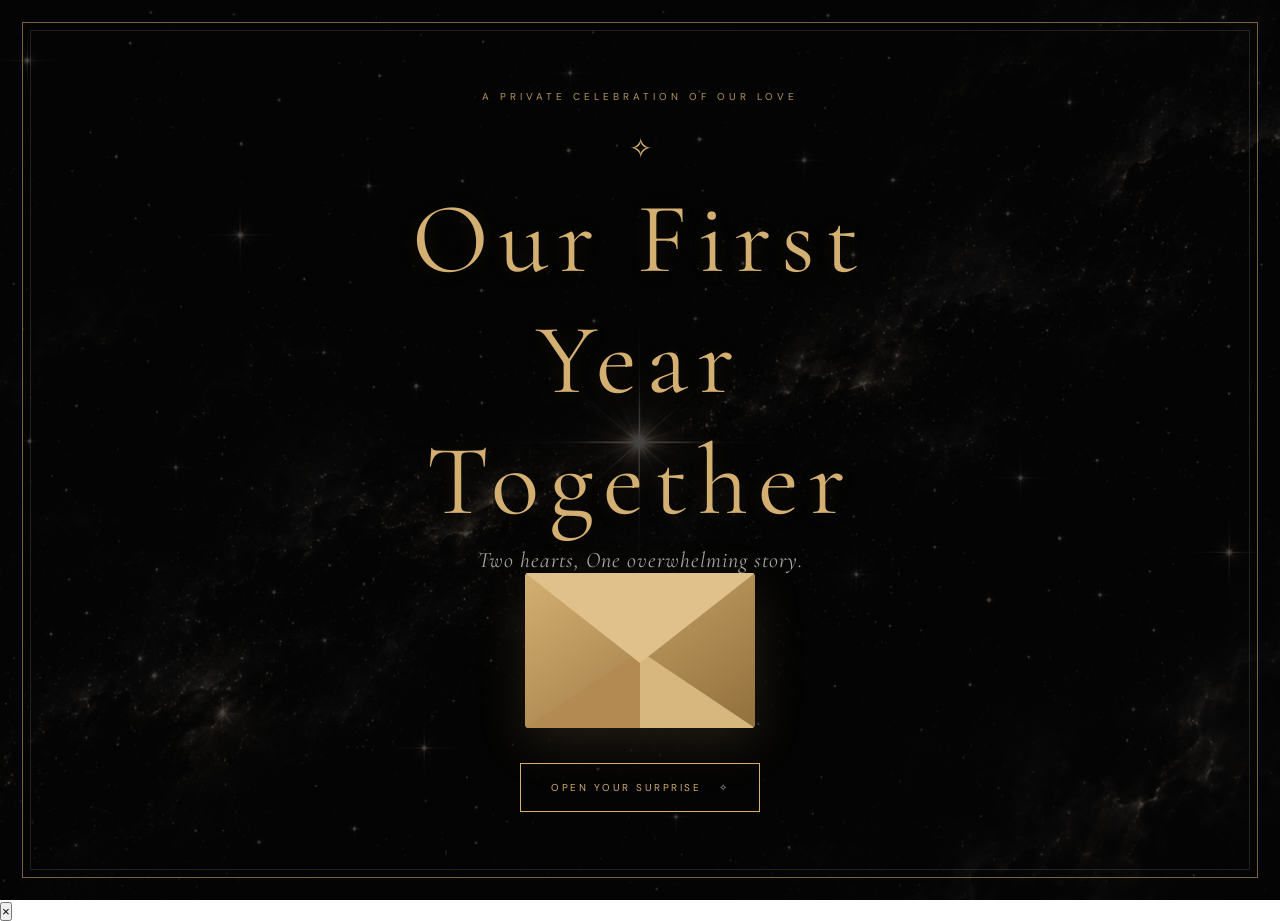
==== index.html @ 27b98e3a "Initial ETERNALLY website" ====
<!DOCTYPE html>
<html lang="en">

<head>
    <meta charset="UTF-8">
    <meta name="viewport" content="width=device-width, initial-scale=1.0">

    <title>ETERNALLY | A Celebration of Us</title>

    <link rel="stylesheet" href="style.css">

    <link href="https://fonts.googleapis.com/css2?family=Cormorant+Garamond:wght@300;400;500;600;700&family=DM+Sans:wght@300;400;500&display=swap" rel="stylesheet">
</head>

<body>

<main>

    <!-- OPENING EXPERIENCE -->

    <section class="opening-screen" id="openingScreen">

        <div class="gold-frame"></div>

        <div class="opening-content">

            <p class="eyebrow">A PRIVATE CELEBRATION OF OUR LOVE</p>

            <div class="ornament">✧</div>

            <h1>Our First Year Together</h1>

            <p class="subtitle">Two hearts, One overwhelming story.</p>

            <div class="envelope" aria-hidden="true">
                <div class="envelope-flap"></div>
                <div class="envelope-body">
                    <span>♡</span>
                </div>
            </div>

            <button id="openSurprise" class="gold-button">
                OPEN YOUR SURPRISE
                <span>✧</span>
            </button>

        </div>

    </section>


    <!-- FIRST REVEAL -->

    <section class="welcome-screen" id="welcomeScreen">

        <p class="eyebrow">OUR STORY. OUR LOVE. OUR FOREVER.</p>

        <div class="welcome-ornament">✧</div>

        <h2>
            <span>Etuna & Mr. C</span>,
        </h2>

        <p class="welcome-message">
            In a world full of people, two hearts found each other.
            Some stories begin with "Once upon a time" - ours began
            with a cup of coffee.
        </p>

        <p class="welcome-signature">
            One year down and forever to go.
        </p>

        <button class="gold-button" id="continueButton">
            BEGIN OUR STORY
            <span>→</span>
        </button>

    </section>


    <!-- OUR STORY -->

    <section class="story-screen" id="storyScreen">

        <div class="story-container">

            <p class="story-eyebrow">
                CHAPTER ONE · OUR FIRST DATE
            </p>

            <h2>Every Love Has a Story</h2>

            <p class="story-intro">
                And ours is one of my favourite things to remember.
            </p>

            <div class="story-line">

                <div class="story-item">

                    <span class="story-date">THE BEGINNING</span>

                    <div class="story-dot"></div>

                    <div class="story-card">

                        <div class="story-image">
                            <img src="images/coffee-date.jpg" alt="The Day We Met">
                        </div>

                    </div>

                </div>


                <div class="story-item">

                    <div class="story-dot"></div>

                    <div class="story-card">

                        <span class="story-number"></span>

                        <h3>On the 28th of November 2025</h3>

                        <p>
                            We went on our very first date at Seattle Coffee Co.
                            We were both nervous, each trying to navigate the
                            excitement and uncertainty of meeting in a different
                            way. I spent much of the time laughing, looking around,
                            and capturing little moments on my phone, while you
                            occasionally glanced at yours, quietly searching for
                            the perfect conversation starters to break the silence.
                        </p>

                    </div>

                </div>


                <div class="story-item">

                    <div class="story-dot"></div>

                    <div class="story-card">

                        <span class="story-number"></span>

                        <h3>As Time Went By</h3>

                        <p>
                            Our initial nervousness gradually faded. We became
                            more comfortable with each other, and our conversations
                            began to flow naturally. At some point, the barista
                            revealed that I had introduced you as my friend.
                            She even mentioned to me that it was quite obvious
                            you liked me, judging by how nervous you had been.
                        </p>

                    </div>

                </div>


                <div class="story-item">

                    <div class="story-dot"></div>

                    <div class="story-card">

                        <h3>Eventually</h3>

                        <p>
                            Our date came to an end, and I drove you to meet up
                            with your friends. But before you stepped out of the
                            car, we both took a moment to express just how wonderful
                            the date had been. Then, almost instinctively, we leaned
                            towards each other, and our lips met for the very first
                            time. It was a magical moment, one neither of us seemed
                            ready to let go of. The kiss was so special that we
                            found ourselves going back for more, each time
                            playfully saying, "One more."
                        </p>

                    </div>

                </div>


                <div class="story-item">

                    <div class="story-dot"></div>

                    <div class="story-card">

                        <div class="story-number"></div>

                        <h3>Later that evening</h3>

                        <p>
                            During our phone call, neither of us could stop talking
                            about the date. The excitement of the day was still fresh,
                            and it was clear that the moments we had shared meant
                            something special to both of us.
                        </p>

                    </div>

                </div>


                <div class="story-item">

                    <div class="story-dot"></div>

                    <div class="story-card">

                        <span class="story-number"></span>

                        <h3>Finally</h3>

                        <p>
                            And then came the question that would make our day even
                            more unforgettable. You officially asked me, using
                            these exact words:
                        </p>

                        <span class="story-number">
                            "WOULD YOU BE MINE?"
                        </span>

                    </div>

                </div>

            </div>

            <p class="story-ending">
                To be continued, forever.
                <span>✧</span>
            </p>

            <button class="story-next-button" onclick="openCalendar()">
                DISCOVER OUR SPECIAL DATES
                <span>✦</span>
            </button>

        </div>

    </section>


    <!-- OUR SPECIAL DATES -->

    <section class="calendar-screen" id="calendar-screen">

        <div class="calendar-container">

            <p class="calendar-eyebrow">
                TWO DATES. ONE BEAUTIFUL STORY.
            </p>

            <h2>Our Beginning</h2>

            <p class="calendar-intro">
                Every love story has a beginning.
                Ours has two dates worth remembering.
            </p>

            <div class="calendar-card">

                <div class="calendar-heading">

                    <span class="calendar-year">2025</span>

                    <h3>NOVEMBER</h3>

                    <p>A MONTH WE WILL ALWAYS REMEMBER</p>

                </div>

                <div class="calendar-weekdays">
                    <span>SUN</span>
                    <span>MON</span>
                    <span>TUE</span>
                    <span>WED</span>
                    <span>THU</span>
                    <span>FRI</span>
                    <span>SAT</span>
                </div>

                <div class="calendar-days" id="calendar-days">
                </div>

                <div class="calendar-legend">

                    <div>
                        <span class="legend-star">✦</span>
                        <p>The day we met</p>
                    </div>

                    <div>
                        <span class="legend-heart">♥</span>
                        <p>The day we became us</p>
                    </div>

                </div>

            </div>

            <div class="calendar-message" id="calendar-message">

                <span class="message-ornament">✧</span>

                <p class="message-date">
                    A LITTLE PIECE OF OUR STORY
                </p>

                <h3>Two dates. Endless memories.</h3>

                <p class="message-text">
                    Select a highlighted date on our calendar
                    to discover the memory behind it.
                </p>

            </div>

            <button class="calendar-back-button" onclick="backToStory()">
                ← BACK TO OUR STORY
            </button>

            <button class="story-next-button" onclick="openForever()">
                DISCOVER OUR FOREVER
                <span>✦</span>
            </button>

        </div>

    </section>


    <!-- OUR FOREVER -->

    <section class="forever-screen" id="forever-screen">

        <div class="forever-container">

            <p class="forever-eyebrow">ETERNALLY ✦</p>

            <h1 class="forever-title">OUR FOREVER</h1>

            <p class="forever-subtitle">
                Since the day we became us...
            </p>

            <div class="forever-heart">♥</div>

            <p class="forever-intro">
                Every second has brought us closer to another.
            </p>

            <div class="forever-counter">

                <div class="time-unit">
                    <span id="forever-days">0</span>
                    <small>DAYS</small>
                </div>

                <div class="time-unit">
                    <span id="forever-hours">00</span>
                    <small>HOURS</small>
                </div>

                <div class="time-unit">
                    <span id="forever-minutes">00</span>
                    <small>MINUTES</small>
                </div>

                <div class="time-unit">
                    <span id="forever-seconds">00</span>
                    <small>SECONDS</small>
                </div>

            </div>

            <p class="forever-date">28 NOVEMBER 2025</p>

            <div class="forever-divider"></div>

            <h2 class="forever-message">And counting...</h2>

            <p class="forever-quote">
                "My favourite part of time is every second with you."
            </p>

            <p class="forever-ending">
                STILL CHOOSING YOU. ALWAYS. ♥
            </p>

            <button class="story-next-button" onclick="backToCalendar()">
                BACK TO OUR SPECIAL DATES
                <span>✦</span>
            </button>

            <button class="story-next-button" id="viewMemoriesButton">
                DISCOVER OUR MEMORIES
                <span>✦</span>
            </button>

        </div>

    </section>


    <!-- OUR MEMORIES -->

    <section class="memories-screen" id="memoriesScreen">

        <div class="memories-container">

            <p class="memories-eyebrow">
                CHAPTER TWO · THE MOMENTS WE KEEP
            </p>

            <h2>Our Memories</h2>

            <p class="memories-intro">
                Some moments pass, but the memories they leave behind
                stay with us forever.
            </p>

            <div class="memories-gallery">

                <div class="memory-card">

                    <button class="memory-photo" type="button" aria-label="View memory one">
                        <img src="images/cappicino.jpg" alt="Coffee memory" loading="lazy">
                        <span class="photo-overlay">VIEW MEMORY ✧</span>
                    </button>

                    <p class="memory-caption">☺️</p>

                </div>


                <div class="memory-card">

                    <button class="memory-photo" type="button" aria-label="View memory two">
                        <img src="images/his-arm.jpg" alt="A special memory" loading="lazy">
                        <span class="photo-overlay">VIEW MEMORY ✧</span>
                    </button>

                    <p class="memory-caption">😆</p>

                </div>


                <div class="memory-card">

                    <button class="memory-photo" type="button" aria-label="View memory three">
                        <img src="images/fooood.jpg" alt="Food memory" loading="lazy">
                        <span class="photo-overlay">VIEW MEMORY ✧</span>
                    </button>

                    <p class="memory-caption">😋</p>

                </div>


                <div class="memory-card">

                    <button class="memory-photo" type="button" aria-label="View memory four">
                        <img src="images/hands.jpg" alt="Holding hands" loading="lazy">
                        <span class="photo-overlay">VIEW MEMORY ✧</span>
                    </button>

                    <p class="memory-caption">😘</p>

                </div>


                <div class="memory-card">

                    <button class="memory-photo" type="button" aria-label="View memory five">
                        <img src="images/food-arm.jpg" alt="A lovely moment together" loading="lazy">
                        <span class="photo-overlay">VIEW MEMORY ✧</span>
                    </button>

                    <p class="memory-caption">😌</p>

                </div>


                <div class="memory-card">

                    <button class="memory-photo" type="button" aria-label="View memory six">
                        <img src="images/more-coffe.jpg" alt="Another coffee memory" loading="lazy">
                        <span class="photo-overlay">VIEW MEMORY ✧</span>
                    </button>

                    <p class="memory-caption">🥹</p>

                </div>

            </div>

            <p class="memories-ending">
                Every picture holds a thousand feelings.
                <span>✧</span>
            </p>

            <button class="music-next-button" onclick="openMusicScreen()">
                LISTEN TO OUR SONG ♥
            </button>

        </div>

    </section>


    <!-- OUR SONG -->

    <section class="music-screen" id="musicScreen">

        <div class="music-container">

            <p class="music-eyebrow">
                A MELODY THAT BELONGS TO US
            </p>

            <h2>Our Song</h2>

            <p class="music-description">
                Some moments become memories.
                Some memories become stories.
                And some stories deserve their own melody.
            </p>

            <div class="vinyl-wrapper">

                <div class="vinyl-record" id="vinylRecord">

                    <div class="vinyl-grooves"></div>

                    <div class="vinyl-label">
                        <img src="images/disk-picture.jpg" alt="Our special photograph">
                    </div>

                </div>

            </div>

            <div class="song-information">

                <h3>Our Special Song</h3>

                <p>ETUNA & MR. C</p>

            </div>

            <audio id="ourSong" src="songs/our-song.mp3"></audio>

            <div class="music-controls">

                <button id="playPauseButton" type="button" aria-label="Play song">
                    <span id="playPauseIcon">▶</span>
                </button>

            </div>

            <p class="music-status" id="musicStatus">
                PRESS PLAY AND LET THE MUSIC SPEAK
            </p>

            <button class="music-next-button" onclick="openLyricsScreen()">
                EXPLORE OUR LYRICS ♥
            </button>

        </div>

    </section>


    <!-- PHOTO LIGHTBOX -->

    <div class="memory-lightbox" id="memoryLightbox">

        <button class="lightbox-close" id="closeLightbox" aria-label="Close photo">
            &times;
        </button>

        <img id="lightboxImage" src="" alt="Enlarged memory">

        <p class="lightbox-caption">
            A MEMORY TO KEEP FOREVER
        </p>

    </div>


    <!-- OUR LYRICS -->

    <section class="lyrics-screen" id="lyricsScreen">

        <div class="lyrics-container">

            <p class="lyrics-eyebrow">
                A SONG WRITTEN IN MEMORIES
            </p>

            <h2>Our Lyrics</h2>

            <p class="lyrics-intro">
                Some songs are more than melodies.
                They're feelings, memories, and moments
                that remind us of each other.
            </p>

            <div class="lyrics-gallery" id="lyricsGallery">
            </div>

            <p class="lyrics-ending">
                And somehow, every song leads me back to you. ♥
            </p>

            <button class="music-next-button" onclick="openInsideJokes()">
                ENTER OUR LITTLE WORLD ♥
            </button>

        </div>

    </section>


    <!-- INSIDE JOKES PAGE -->

    <section id="insideJokesScreen" class="inside-jokes-screen">

        <div class="jokes-container">

            <div class="jokes-header">

                <span class="jokes-eyebrow">
                    THE LITTLE THINGS THAT MAKE US, US
                </span>

                <h1>Our Inside Jokes</h1>

                <div class="jokes-divider">
                    <span>♥</span>
                </div>

                <p class="jokes-introduction">
                    Some memories make us smile.
                    Some make us laugh until we can't breathe.
                    And some simply wouldn't make sense to anyone else.

                    <br><br>

                    These are our little jokes, our silly moments,
                    and the things that make our story uniquely ours.
                </p>

            </div>


            <div class="jokes-gallery">

                <div class="joke-card" role="button" tabindex="0" aria-label="Wiener to my bun">

                    <img src="images/wiener-to-my-bun.jpg" alt="Wiener to my bun" loading="lazy">

                    <div class="joke-overlay">
                        <span>TAP TO REVEAL ♥</span>
                        <h3>Wiener to my bun</h3>
                    </div>

                </div>


                <div class="joke-card" role="button" tabindex="0" aria-label="Bonus">

                    <img src="images/bonus.jpg" alt="Bonus" loading="lazy">

                    <div class="joke-overlay">
                        <span>TAP TO REVEAL ♥</span>
                        <h3>Bonus</h3>
                    </div>

                </div>


                <div class="joke-card" role="button" tabindex="0" aria-label="Boring without me">

                    <img src="images/boring-without-me.jpg" alt="Boring without me" loading="lazy">

                    <div class="joke-overlay">
                        <span>TAP TO REVEAL ♥</span>
                        <h3>Boring without me</h3>
                    </div>

                </div>


                <div class="joke-card" role="button" tabindex="0" aria-label="No refunds">

                    <img src="images/no-refunds.jpg" alt="No refunds" loading="lazy">

                    <div class="joke-overlay">
                        <span>TAP TO REVEAL ♥</span>
                        <h3>No refunds</h3>
                    </div>

                </div>


                <div class="joke-card" role="button" tabindex="0" aria-label="We didn't kill">

                    <img src="images/we-didnt-kill.jpg" alt="We didn't kill" loading="lazy">

                    <div class="joke-overlay">
                        <span>TAP TO REVEAL ♥</span>
                        <h3>We didn't kill</h3>
                    </div>

                </div>


                <div class="joke-card" role="button" tabindex="0" aria-label="We're even">

                    <img src="images/were-even.jpg" alt="We're even" loading="lazy">

                    <div class="joke-overlay">
                        <span>TAP TO REVEAL ♥</span>
                        <h3>We're even</h3>
                    </div>

                </div>

            </div>


            <div class="jokes-footer">

                <span>MADE OF LOVE, LAUGHTER & A LITTLE CHAOS</span>

                <p>
                    Every little joke has a story.
                    And every story is another reason to smile. ♥
                </p>

            </div>


            <button class="jokes-back-button" onclick="backToLyrics()">
                ← BACK TO OUR LYRICS
            </button>

<button class="music-next-button"
    onclick="window.location.href='messages.html'">
    READ OUR MESSAGES ♥
</button>

        </div>

    </section>


    <!-- INSIDE JOKES POPUP LIGHTBOX -->

    <div class="joke-lightbox" id="jokeLightbox">

        <div class="joke-lightbox-content">

            <button
                class="joke-lightbox-close"
                id="closeJokeLightbox"
                aria-label="Close joke"
            >
                &times;
            </button>

           

            <h2 id="jokePopupTitle"></h2>

            <p id="jokePopupMessage"></p>

        </div>

    </div>

</main>


<!-- JAVASCRIPT -->

<script src="script.js"></script>

</body>
</html>
---- style.css ----
/* =================================
   ETERNALLY - LUXURY ANNIVERSARY
================================= */

* {
    margin: 0;
    padding: 0;
    box-sizing: border-box;
}

/* =================================
   MIDNIGHT STARS BACKGROUND
================================= */

html {
    min-height: 100%;
    scroll-behavior: smooth;
    background:
        linear-gradient(
            rgba(5, 5, 5, 0.75),
            rgba(5, 5, 5, 0.75)
        ),
        url("images/background.png");
    background-size: cover;
    background-position: center;
    background-repeat: no-repeat;
    background-attachment: fixed;
}

body {
    min-height: 100vh;
    background: transparent;
    color: #F4EFE6;
    font-family: 'DM Sans', sans-serif;
}

/* =================================
   OPENING SCREEN
================================= */

.opening-screen {
    min-height: 100vh;
    min-height: 100svh;
    position: relative;
    display: flex;
    align-items: center;
    justify-content: center;
    padding: 50px 20px;
    overflow: hidden;
    background: transparent;
}

.gold-frame {
    position: absolute;
    inset: 22px;
    border: 1px solid rgba(212, 175, 55, 0.45);
    pointer-events: none;
}

.gold-frame::before {
    content: "";
    position: absolute;
    inset: 7px;
    border: 1px solid rgba(192, 192, 192, 0.16);
}

.opening-content {
    position: relative;
    z-index: 2;
    width: 100%;
    max-width: 650px;
    text-align: center;
    animation: fadeIn 1.5s ease both;
}

.eyebrow {
    color: #c9aa64;
    font-size: 10px;
    letter-spacing: 4px;
    line-height: 1.8;
}

.ornament {
    color: #c0c0c0;
    font-size: 28px;
    margin: 24px 0 12px;
}

.opening-content h1 {
    font-family: 'Cormorant Garamond', serif;
    font-size: clamp(54px, 12vw, 100px);
    font-weight: 400;
    letter-spacing: 10px;
    color: #e1c47b;
    text-shadow: 0 0 30px rgba(212, 175, 55, 0.15);
}

.subtitle {
    color: #c0c0c0;
    font-family: 'Cormorant Garamond', serif;
    font-size: 22px;
    font-style: italic;
    letter-spacing: 1px;
    margin-top: 5px;
}

/* =================================
   ENVELOPE
================================= */

.envelope {
    position: relative;
    width: 110px;
    height: 76px;
    margin: 55px auto 35px;
    animation: float 3s ease-in-out infinite;
}

.envelope-body {
    position: absolute;
    inset: 0;
    background: linear-gradient(145deg, #c9aa64, #8d7139);
    clip-path: polygon(0 0, 100% 0, 100% 100%, 0 100%);
    display: flex;
    align-items: center;
    justify-content: center;
}

.envelope-body span {
    color: #17130d;
    font-size: 27px;
    z-index: 2;
}

.envelope-flap {
    position: absolute;
    z-index: 3;
    top: 0;
    left: 0;
    width: 100%;
    height: 52%;
    background: #e1c47b;
    clip-path: polygon(0 0, 100% 0, 50% 100%);
}

.invitation-text {
    color: #d1cbc0;
    font-size: 13px;
    line-height: 2;
    letter-spacing: 0.5px;
}

/* =================================
   BUTTON
================================= */

.gold-button {
    margin-top: 35px;
    padding: 17px 30px;
    background: transparent;
    border: 1px solid #c9aa64;
    color: #e1c47b;
    font-family: 'DM Sans', sans-serif;
    font-size: 10px;
    letter-spacing: 2.5px;
    cursor: pointer;
    transition: 0.4s ease;
}

.gold-button span {
    margin-left: 12px;
    color: #c0c0c0;
}

.gold-button:hover {
    background: #c9aa64;
    color: #090909;
    box-shadow: 0 0 25px rgba(212, 175, 55, 0.2);
}

.gold-button:hover span {
    color: #090909;
}

.opening-footer {
    color: #77716a;
    font-size: 9px;
    letter-spacing: 3px;
    margin-top: 65px;
}

/* =================================
   WELCOME REVEAL
================================= */

.welcome-screen {
    display: none;
    min-height: 100vh;
    min-height: 100svh;
    padding: 90px 25px;
    align-items: center;
    justify-content: center;
    flex-direction: column;
    text-align: center;
    background: transparent;
    animation: fadeIn 1.2s ease both;
}

.welcome-screen.show {
    display: flex;
}

.welcome-ornament {
    color: #c9aa64;
    font-size: 35px;
    margin: 30px 0;
}

.welcome-screen h2 {
    font-family: 'Cormorant Garamond', serif;
    font-size: clamp(38px, 7vw, 65px);
    font-weight: 400;
    color: #f4f0e8;
    margin-bottom: 25px;
}

.welcome-screen h2 span {
    display: block;
    color: #d4af62;
    font-style: italic;
}

.welcome-message {
    max-width: 550px;
    color: #c0c0c0;
    font-size: 14px;
    line-height: 2.2;
}

.welcome-signature {
    font-family: 'Cormorant Garamond', serif;
    font-size: 23px;
    font-style: italic;
    color: #d4af62;
    margin-top: 30px;
}

/* =================================
   ANIMATIONS
================================= */

@keyframes fadeIn {
    from {
        opacity: 0;
        transform: translateY(15px);
    }

    to {
        opacity: 1;
        transform: translateY(0);
    }
}

@keyframes float {
    0%, 100% {
        transform: translateY(0);
    }

    50% {
        transform: translateY(-10px);
    }
}

/* =================================
   GENERAL MOBILE STYLES
================================= */

@media (max-width: 600px) {

    .gold-frame {
        inset: 13px;
    }

    .opening-content h1 {
        letter-spacing: 5px;
    }

    .eyebrow {
        font-size: 9px;
        letter-spacing: 2.5px;
    }

    .opening-footer {
        margin-top: 50px;
        font-size: 8px;
    }

    .welcome-message {
        font-size: 13px;
    }
}

/* =================================
   ETERNALLY - OUR STORY
================================= */

.story-screen {
    display: none;
    min-height: 100vh;
    padding: 90px 20px;
    background: transparent;
    color: #f4f0e8;
}

.story-screen.show {
    display: block;
    animation: fadeIn 1.2s ease;
}

.story-container {
    width: 100%;
    max-width: 1000px;
    margin: auto;
    text-align: center;
}

.story-eyebrow {
    color: #c9aa64;
    font-size: 11px;
    letter-spacing: 4px;
    margin-bottom: 20px;
}

.story-container h2 {
    color: #e1c47b;
    font-family: 'Cormorant Garamond', serif;
    font-size: clamp(38px, 7vw, 65px);
    font-weight: 400;
    margin-bottom: 15px;
}

.story-intro {
    color: #c0c0c0;
    font-family: 'Cormorant Garamond', serif;
    font-size: 21px;
    font-style: italic;
    margin-bottom: 75px;
}

/* =================================
   DESKTOP STORY TIMELINE
================================= */

.story-line {
    position: relative;
    display: flex;
    flex-direction: column;
    width: 100%;
    max-width: 900px;
    margin: 0 auto;
}

/* Centre timeline */

.story-line::before {
    content: "";
    position: absolute;
    top: 0;
    bottom: 0;
    left: 50%;
    width: 1px;
    background: linear-gradient(
        to bottom,
        transparent,
        #c9aa64,
        #c0c0c0,
        #c9aa64,
        transparent
    );
    transform: translateX(-50%);
}

/* Individual story items */

.story-item {
    position: relative;
    width: 50%;
    min-width: 0;
    padding: 0 40px 65px;
    box-sizing: border-box;
    text-align: left;
    align-self: flex-start;
}

/* Alternate cards left and right */

.story-item:nth-child(even) {
    align-self: flex-end;
    margin-left: 0;
}

/* Story dates */

.story-date {
    display: block;
    color: #c9aa64;
    font-size: 10px;
    letter-spacing: 2px;
    margin-bottom: 15px;
}

/* Timeline dots */

.story-dot {
    position: absolute;
    top: 38px;
    right: -6px;
    width: 12px;
    height: 12px;
    border-radius: 50%;
    background: #d4af37;
    box-shadow: 0 0 15px #d4af37;
}

.story-item:nth-child(even) .story-dot {
    right: auto;
    left: -6px;
}

/* Story cards */

.story-card {
    display: block;
    width: 100%;
    min-width: 0;
    padding: 28px;
    box-sizing: border-box;
    background: var(--card-black);
    border: 1px solid var(--gold-border);
    border-radius: 4px;
    backdrop-filter: blur(8px);
    -webkit-backdrop-filter: blur(8px);
    box-shadow: 0 12px 35px rgba(0, 0, 0, 0.35);
    overflow-wrap: break-word;
    transition: transform 0.4s ease, border-color 0.4s ease;
}

.story-card:hover {
    transform: translateY(-6px);
    border-color: var(--champagne-gold);
}

.story-number {
    color: var(--champagne-gold);
    font-size: 11px;
    letter-spacing: 3px;
}

.story-card h3 {
    color: var(--champagne-gold);
    font-family: 'Cormorant Garamond', serif;
    font-size: 27px;
    font-weight: 400;
    line-height: 1.3;
    margin: 12px 0;
    overflow-wrap: break-word;
}

.story-card p {
    color: var(--muted-text);
    font-size: 13px;
    line-height: 1.9;
    text-align: left;
    overflow-wrap: break-word;
    word-break: normal;
}

/* =================================
   MOBILE STORY TIMELINE
================================= */

@media (max-width: 600px) {

    .story-screen {
        padding: 70px 18px;
    }

    .story-container {
        max-width: 100%;
    }

    .story-intro {
        margin-bottom: 50px;
    }

    .story-line::before {
        left: 7px;
    }

    .story-item,
    .story-item:nth-child(even) {
        width: 100%;
        align-self: stretch;
        margin-left: 0;
        padding: 0 0 45px 35px;
    }

    .story-dot,
    .story-item:nth-child(even) .story-dot {
        left: 1px;
        right: auto;
        top: 38px;
    }

    .story-card {
        width: 100%;
        padding: 20px;
    }

    .story-card h3 {
        font-size: 24px;
    }

    .story-card p {
        font-size: 13px;
        line-height: 1.8;
    }
}

/* =================================
   ETERNALLY - OUR MEMORIES
================================= */

.memories-screen {
    display: none;
    min-height: 100vh;
    padding: 90px 25px;
    background: transparent;
    color: #f4f0e8;
}

.memories-screen.show {
    display: block;
    animation: fadeIn 1.2s ease;
}

.memories-container {
    max-width: 1100px;
    margin: auto;
    text-align: center;
}

.memories-eyebrow {
    color: #c9aa64;
    font-size: 11px;
    letter-spacing: 4px;
    margin-bottom: 20px;
}

.memories-container h2 {
    color: #e1c47b;
    font-family: 'Cormorant Garamond', serif;
    font-size: clamp(42px, 7vw, 68px);
    font-weight: 400;
    margin-bottom: 15px;
}

.memories-intro {
    max-width: 550px;
    margin: 0 auto 65px;
    color: #c0c0c0;
    font-family: 'Cormorant Garamond', serif;
    font-size: 21px;
    font-style: italic;
    line-height: 1.7;
}

/* Memories gallery */

.memories-gallery {
    display: grid;
    grid-template-columns: repeat(3, 1fr);
    gap: 35px 25px;
}

.memory-card {
    text-align: center;
}

.memory-photo {
    position: relative;
    display: block;
    width: 100%;
    aspect-ratio: 4 / 5;
    padding: 8px;
    overflow: hidden;
    cursor: pointer;
    background: #171512;
    border: 1px solid rgba(201, 170, 100, 0.4);
}

.memory-photo img {
    display: block;
    width: 100%;
    height: 100%;
    object-fit: cover;
    transition: transform 0.7s ease, filter 0.7s ease;
}

.memory-photo:hover img {
    transform: scale(1.08);
    filter: brightness(0.65);
}

.photo-overlay {
    position: absolute;
    inset: 8px;
    display: flex;
    align-items: center;
    justify-content: center;
    color: #e1c47b;
    font-size: 10px;
    letter-spacing: 3px;
    opacity: 0;
    transition: opacity 0.4s ease;
}

.memory-photo:hover .photo-overlay {
    opacity: 1;
}

.memory-caption {
    margin-top: 18px;
    color: #e1c47b;
    font-family: 'Cormorant Garamond', serif;
    font-size: 24px;
}

.memory-subcaption {
    display: block;
    margin-top: 7px;
    color: #8e887d;
    font-size: 9px;
    letter-spacing: 2px;
}

/* =================================
   PHOTO LIGHTBOX
================================= */

.memory-lightbox {
    display: none;
    position: fixed;
    inset: 0;
    z-index: 9999;
    align-items: center;
    justify-content: center;
    flex-direction: column;
    gap: 20px;
    padding: 65px 20px 30px;
    background: rgba(0, 0, 0, 0.96);
}

.memory-lightbox.show {
    display: flex;
    animation: fadeIn 0.4s ease;
}

.memory-lightbox img {
    max-width: 90%;
    max-height: 75vh;
    object-fit: contain;
    border: 1px solid #c9aa64;
    padding: 7px;
}

.lightbox-close {
    position: absolute;
    top: 20px;
    right: 35px;
    background: none;
    border: none;
    color: #e1c47b;
    font-size: 42px;
    cursor: pointer;
}

.lightbox-caption {
    color: #c9aa64;
    font-size: 10px;
    letter-spacing: 4px;
}

/* =================================
   MOBILE GALLERY
================================= */

@media (max-width: 750px) {

    .memories-gallery {
        grid-template-columns: repeat(2, 1fr);
        gap: 25px 15px;
    }

    .memories-screen {
        padding: 70px 16px;
    }

    .memories-intro {
        margin-bottom: 45px;
    }

    .memory-caption {
        font-size: 20px;
    }
}

@media (max-width: 420px) {

    .memories-gallery {
        grid-template-columns: 1fr;
    }

    .memory-photo {
        aspect-ratio: 4 / 4;
    }
}

/* =================================
   STORY NEXT BUTTON
================================= */

.story-next-button {
    margin-top: 25px;
    padding: 15px 30px;
    background: transparent;
    border: 1px solid #c9aa64;
    color: #e1c47b;
    font-size: 10px;
    letter-spacing: 3px;
    cursor: pointer;
    transition: 0.4s ease;
}

.story-next-button:hover {
    background: #c9aa64;
    color: #090909;
    box-shadow: 0 0 20px rgba(201, 170, 100, 0.25);
}

/* =================================
   STORY IMAGE
================================= */

.story-image {
    width: 100%;
    max-width: 450px;
    height: 300px;
    margin: 20px auto;
    overflow: hidden;
    border-radius: 12px;
    border: 1px solid #c9a45c;
}

.story-image img {
    width: 100%;
    height: 100%;
    object-fit: cover;
    display: block;
    transition: transform 0.5s ease;
}

.story-image img:hover {
    transform: scale(1.05);
}

/* =================================
   MIDNIGHT ROMANCE THEME
================================= */

:root {
    --midnight-black: #050505;
    --charcoal: #101010;
    --card-black: rgba(10, 10, 10, 0.88);
    --champagne-gold: #D4AF72;
    --soft-gold: #B89558;
    --ivory: #F4EFE6;
    --silver: #A7A7A7;
    --muted-text: #AAA49A;
    --gold-border: rgba(212, 175, 114, 0.35);
}

/* =================================
   HEADINGS AND TEXT
================================= */

.opening-content h1,
.welcome-screen h2,
.story-container h2,
.memories-container h2 {
    color: var(--champagne-gold);
    text-shadow: 0 2px 20px rgba(212, 175, 114, 0.10);
}

.eyebrow,
.story-eyebrow,
.memories-eyebrow {
    color: var(--soft-gold);
}

.subtitle,
.story-intro,
.memories-intro {
    color: var(--silver);
}

.invitation-text,
.welcome-message,
.story-card p {
    color: var(--muted-text);
}

/* =================================
   LUXURY BUTTONS
================================= */

.gold-button,
.story-next-button {
    border: 1px solid var(--champagne-gold);
    color: var(--champagne-gold);
    background: rgba(5, 5, 5, 0.45);
    transition: all 0.4s ease;
}

.gold-button:hover,
.story-next-button:hover {
    background: var(--champagne-gold);
    color: var(--midnight-black);
    box-shadow: 0 0 25px rgba(212, 175, 114, 0.20);
}

/* =================================
   STORY CARD DETAILS
================================= */

.story-card {
    background: var(--card-black);
    border: 1px solid var(--gold-border);
    backdrop-filter: blur(8px);
    -webkit-backdrop-filter: blur(8px);
    box-shadow: 0 12px 35px rgba(0, 0, 0, 0.35);
    transition: all 0.4s ease;
}

.story-card:hover {
    border-color: var(--champagne-gold);
    box-shadow: 0 12px 35px rgba(0, 0, 0, 0.5);
}

.story-card h3,
.story-ending span {
    color: var(--champagne-gold);
}

/* =================================
   MEMORY GALLERY DETAILS
================================= */

.memory-photo {
    background: var(--charcoal);
    border: 1px solid var(--gold-border);
    box-shadow: 0 10px 30px rgba(0, 0, 0, 0.4);
    transition: all 0.4s ease;
}

.memory-photo:hover {
    border-color: var(--champagne-gold);
    box-shadow: 0 0 25px rgba(212, 175, 114, 0.12);
}

.memory-caption {
    color: var(--champagne-gold);
}

.memory-subcaption {
    color: var(--silver);
}

/* =================================
   OPENING SCREEN DETAILS
================================= */

.gold-frame {
    border-color: rgba(212, 175, 114, 0.55);
}

.gold-frame::before {
    border-color: rgba(167, 167, 167, 0.18);
}

.ornament,
.welcome-ornament {
    color: var(--champagne-gold);
}

.envelope-body {
    background: linear-gradient(
        145deg,
        #D4AF72,
        #92703C
    );
}

.envelope-flap {
    background: #D4AF72;
}

/* =================================
   IMAGE DETAILS
================================= */

.story-image {
    border: 1px solid var(--champagne-gold);
    box-shadow: 0 12px 35px rgba(0, 0, 0, 0.5);
}

/* =================================
   RESPONSIVE BACKGROUND
================================= */

@media (max-width: 768px) {

    html {
        background-attachment: scroll;
    }
}


/* =================================
   ETERNALLY - OUR SPECIAL DATES
================================= */

.calendar-screen {
    display: none;
    min-height: 100vh;
    padding: 90px 20px;
    background: transparent;
    color: var(--ivory);
}

.calendar-screen.show {
    display: block;
    animation: fadeIn 1.2s ease;
}

.calendar-container {
    width: 100%;
    max-width: 850px;
    margin: auto;
    text-align: center;
}

.calendar-eyebrow {
    color: var(--soft-gold);
    font-size: 10px;
    letter-spacing: 4px;
    margin-bottom: 20px;
}

.calendar-container > h2 {
    color: var(--champagne-gold);
    font-family: 'Cormorant Garamond', serif;
    font-size: clamp(42px, 7vw, 68px);
    font-weight: 400;
    margin-bottom: 15px;
}

.calendar-intro {
    color: var(--silver);
    font-family: 'Cormorant Garamond', serif;
    font-size: 21px;
    font-style: italic;
    line-height: 1.7;
    margin-bottom: 50px;
}

/* Calendar panel */

.calendar-card {
    max-width: 700px;
    margin: auto;
    padding: 38px;
    background: rgba(8, 8, 8, 0.88);
    border: 1px solid var(--gold-border);
    box-shadow: 0 15px 45px rgba(0, 0, 0, 0.4);
    backdrop-filter: blur(10px);
    -webkit-backdrop-filter: blur(10px);
}

.calendar-heading {
    margin-bottom: 35px;
}

.calendar-year {
    display: block;
    color: var(--silver);
    font-family: 'Cormorant Garamond', serif;
    font-size: 27px;
    letter-spacing: 4px;
}

.calendar-heading h3 {
    color: var(--champagne-gold);
    font-family: 'Cormorant Garamond', serif;
    font-size: clamp(38px, 8vw, 58px);
    font-weight: 400;
    letter-spacing: 5px;
    margin: 3px 0 10px;
}

.calendar-heading p {
    color: var(--silver);
    font-size: 9px;
    letter-spacing: 3px;
}

/* Weekday labels */

.calendar-weekdays,
.calendar-days {
    display: grid;
    grid-template-columns: repeat(7, minmax(0, 1fr));
}

.calendar-weekdays {
    margin-bottom: 10px;
}

.calendar-weekdays span {
    color: var(--soft-gold);
    font-family: 'Cormorant Garamond', serif;
    font-size: 13px;
    letter-spacing: 1px;
}

/* Calendar date cells */

.calendar-day {
    position: relative;
    min-width: 0;
    min-height: 78px;
    display: flex;
    align-items: flex-start;
    justify-content: flex-start;
    padding: 10px;
    background: rgba(255, 255, 255, 0.015);
    border: 1px solid rgba(201, 170, 100, 0.14);
    color: #d4d0c8;
    font-family: 'Cormorant Garamond', serif;
    font-size: 15px;
    text-align: left;
}

.calendar-day.empty {
    background: transparent;
}

.calendar-day.special-date {
    cursor: pointer;
    transition: background 0.35s ease, border-color 0.35s ease;
}

.calendar-day.special-date:hover {
    background: rgba(212, 175, 114, 0.12);
    border-color: var(--champagne-gold);
}

.calendar-day.met-date {
    color: var(--champagne-gold);
    border: 1px solid rgba(212, 175, 114, 0.5);
}

.calendar-day.met-date .date-symbol {
    color: #e5c77f;
    text-shadow: 0 0 14px rgba(229, 199, 127, 0.8);
}

.calendar-day.dating-date {
    color: var(--champagne-gold);
    border: 1px solid var(--champagne-gold);
    background: rgba(212, 175, 114, 0.08);
}

.calendar-day.dating-date .date-symbol {
    color: #e7bd75;
    text-shadow: 0 0 16px rgba(231, 189, 117, 0.85);
    animation: heartGlow 1.8s ease-in-out infinite;
}

.date-symbol {
    position: absolute;
    right: 9px;
    bottom: 7px;
    font-size: 23px;
}

@keyframes heartGlow {
    0%, 100% {
        transform: scale(1);
        text-shadow: 0 0 8px rgba(231, 189, 117, 0.5);
    }

    50% {
        transform: scale(1.2);
        text-shadow: 0 0 20px rgba(231, 189, 117, 0.9);
    }
}

/* Calendar legend */

.calendar-legend {
    display: flex;
    justify-content: center;
    flex-wrap: wrap;
    gap: 30px;
    margin-top: 30px;
}

.calendar-legend div {
    display: flex;
    align-items: center;
    gap: 9px;
}

.calendar-legend p {
    color: var(--silver);
    font-size: 11px;
    letter-spacing: 0.5px;
}

.legend-star,
.legend-heart {
    color: var(--champagne-gold);
    font-size: 20px;
}

/* Selected date message */

.calendar-message {
    max-width: 650px;
    min-height: 210px;
    margin: 45px auto 25px;
    padding: 30px 20px;
    border-top: 1px solid var(--gold-border);
    border-bottom: 1px solid var(--gold-border);
    animation: fadeIn 0.7s ease;
}

.message-ornament {
    color: var(--champagne-gold);
    font-size: 25px;
}

.message-date {
    color: var(--soft-gold);
    font-size: 9px;
    letter-spacing: 3px;
    margin: 15px 0;
}

.calendar-message h3 {
    color: var(--champagne-gold);
    font-family: 'Cormorant Garamond', serif;
    font-size: 32px;
    font-weight: 400;
    margin-bottom: 12px;
}

.message-text {
    max-width: 520px;
    margin: auto;
    color: var(--silver);
    font-family: 'Cormorant Garamond', serif;
    font-size: 19px;
    font-style: italic;
    line-height: 1.8;
}

/* Navigation */

.calendar-back-button {
    margin-top: 20px;
    padding: 15px 28px;
    background: transparent;
    border: 1px solid var(--champagne-gold);
    color: var(--champagne-gold);
    font-size: 10px;
    letter-spacing: 2px;
    cursor: pointer;
    transition: 0.4s ease;
}

.calendar-back-button:hover {
    background: var(--champagne-gold);
    color: var(--midnight-black);
    box-shadow: 0 0 20px rgba(212, 175, 114, 0.2);
}

/* Mobile calendar */

@media (max-width: 600px) {

    .calendar-screen {
        padding: 70px 14px;
    }

    .calendar-intro {
        font-size: 18px;
        margin-bottom: 35px;
    }

    .calendar-card {
        padding: 20px 10px;
    }

    .calendar-heading {
        margin-bottom: 25px;
    }

    .calendar-heading h3 {
        letter-spacing: 3px;
    }

    .calendar-weekdays span {
        font-size: 10px;
    }

    .calendar-day {
        min-height: 58px;
        padding: 7px 5px;
        font-size: 13px;
    }

    .date-symbol {
        right: 5px;
        bottom: 4px;
        font-size: 17px;
    }

    .calendar-legend {
        gap: 15px;
    }

    .calendar-legend p {
        font-size: 10px;
    }

    .calendar-message h3 {
        font-size: 27px;
    }

    .message-text {
        font-size: 17px;
    }
}


/* =====================================
   OUR FOREVER
===================================== */

.forever-screen {
    display: none;
    min-height: 100vh;
    padding: 100px 20px;
    justify-content: center;
    align-items: center;
    text-align: center;
}

.forever-screen.show {
    display: flex;
    animation: foreverReveal 1.2s ease forwards;
}

.forever-container {
    width: 100%;
    max-width: 850px;
    margin: auto;
}

.forever-eyebrow {
    color: #c9aa64;
    font-size: 11px;
    letter-spacing: 5px;
    margin-bottom: 20px;
}

.forever-title {
    color: #e1c47b;
    font-family: 'Cormorant Garamond', serif;
    font-size: clamp(38px, 7vw, 68px);
    font-weight: 400;
    letter-spacing: 8px;
    margin-bottom: 15px;
}

.forever-subtitle {
    color: #c5bfb5;
    font-family: 'Cormorant Garamond', serif;
    font-size: 23px;
    font-style: italic;
}

.forever-heart {
    color: #d6b875;
    font-size: 38px;
    margin: 35px 0 20px;
    animation: heartGlow 2s infinite ease-in-out;
}

.forever-intro {
    color: #aaa39a;
    font-size: 12px;
    letter-spacing: 2px;
    margin-bottom: 35px;
}

.forever-counter {
    display: grid;
    grid-template-columns: repeat(4, 1fr);
    gap: 15px;
    max-width: 750px;
    margin: auto;
}

.time-unit {
    background: rgba(18, 18, 18, 0.85);
    border: 1px solid rgba(201, 170, 100, 0.3);
    padding: 30px 10px;
    backdrop-filter: blur(10px);
    transition: 0.4s ease;
}

.time-unit:hover {
    border-color: #c9aa64;
    box-shadow: 0 0 25px rgba(201, 170, 100, 0.12);
    transform: translateY(-5px);
}

.time-unit span {
    display: block;
    color: #e1c47b;
    font-family: 'Cormorant Garamond', serif;
    font-size: clamp(32px, 5vw, 55px);
    font-weight: 400;
    font-variant-numeric: tabular-nums;
}

.time-unit small {
    display: block;
    color: #aaa39a;
    font-size: 9px;
    letter-spacing: 3px;
    margin-top: 10px;
}

.forever-date {
    color: #c9aa64;
    font-size: 10px;
    letter-spacing: 4px;
    margin-top: 30px;
}

.forever-divider {
    width: 90px;
    height: 1px;
    background: #c9aa64;
    margin: 45px auto;
    opacity: 0.6;
}

.forever-message {
    color: #e1c47b;
    font-family: 'Cormorant Garamond', serif;
    font-size: 36px;
    font-weight: 400;
    font-style: italic;
}

.forever-quote {
    color: #c5bfb5;
    font-family: 'Cormorant Garamond', serif;
    font-size: 21px;
    font-style: italic;
    margin-top: 15px;
}

.forever-ending {
    color: #c9aa64;
    font-size: 9px;
    letter-spacing: 4px;
    margin-top: 40px;
}

@keyframes heartGlow {
    0%, 100% {
        text-shadow: 0 0 8px rgba(201,170,100,0.2);
        transform: scale(1);
    }

    50% {
        text-shadow: 0 0 25px rgba(201,170,100,0.7);
        transform: scale(1.12);
    }
}

@keyframes foreverReveal {
    from {
        opacity: 0;
        transform: translateY(20px);
    }

    to {
        opacity: 1;
        transform: translateY(0);
    }
}

/* MOBILE */

@media (max-width: 600px) {

    .forever-screen {
        padding: 75px 15px;
    }

    .forever-title {
        letter-spacing: 5px;
    }

    .forever-counter {
        grid-template-columns: repeat(2, 1fr);
        gap: 12px;
    }

    .time-unit {
        padding: 25px 8px;
    }

    .forever-quote {
        font-size: 18px;
    }
}


/* =================================
   ETERNALLY - OUR FOREVER
================================= */

.forever-screen {
    display: none;
    min-height: 100vh;
    width: 100%;
    padding: 100px 20px;
    background: transparent;
    color: var(--ivory);
    align-items: center;
    justify-content: center;
}

.forever-screen.show {
    display: flex;
    animation: fadeIn 1.2s ease;
}

.forever-container {
    width: 100%;
    max-width: 900px;
    margin: auto;
    text-align: center;
}

/* INTRODUCTION */

.forever-eyebrow {
    color: var(--champagne-gold);
    font-size: 11px;
    letter-spacing: 5px;
    margin-bottom: 22px;
}

.forever-title {
    font-family: 'Cormorant Garamond', serif;
    font-size: clamp(42px, 7vw, 75px);
    font-weight: 400;
    letter-spacing: 8px;
    color: var(--ivory);
    margin-bottom: 12px;
}

.forever-subtitle {
    color: var(--silver);
    font-family: 'Cormorant Garamond', serif;
    font-size: 23px;
    font-style: italic;
}

/* HEART */

.forever-heart {
    font-size: 45px;
    color: var(--champagne-gold);
    margin: 35px 0;
    animation: foreverHeart 2s ease-in-out infinite;
    text-shadow: 0 0 20px rgba(212, 175, 55, 0.4);
}

@keyframes foreverHeart {
    0%, 100% {
        transform: scale(1);
        text-shadow: 0 0 15px rgba(212, 175, 55, 0.3);
    }

    50% {
        transform: scale(1.15);
        text-shadow: 0 0 30px rgba(212, 175, 55, 0.7);
    }
}

.forever-intro {
    color: var(--muted-text);
    font-size: 13px;
    letter-spacing: 1px;
    margin-bottom: 40px;
}

/* LIVE COUNTER */

.forever-counter {
    display: grid;
    grid-template-columns: repeat(4, minmax(0, 1fr));
    gap: 18px;
    width: 100%;
    max-width: 760px;
    margin: 0 auto 35px;
}

.time-unit {
    min-width: 0;
    padding: 30px 12px;
    background: rgba(20, 20, 20, 0.78);
    border: 1px solid var(--gold-border);
    border-radius: 4px;
    display: flex;
    flex-direction: column;
    align-items: center;
    justify-content: center;
    transition: all 0.4s ease;
}

.time-unit:hover {
    border-color: var(--champagne-gold);
    transform: translateY(-5px);
    box-shadow: 0 8px 25px rgba(212, 175, 55, 0.12);
}

.time-unit span {
    display: block;
    font-family: 'Cormorant Garamond', serif;
    font-size: clamp(35px, 6vw, 65px);
    font-weight: 400;
    color: var(--champagne-gold);
    line-height: 1.1;
    font-variant-numeric: tabular-nums;
}

.time-unit small {
    margin-top: 12px;
    color: var(--silver);
    font-size: 10px;
    letter-spacing: 3px;
}

/* RELATIONSHIP DATE */

.forever-date {
    color: var(--champagne-gold);
    font-size: 11px;
    letter-spacing: 4px;
    margin-top: 20px;
}

/* DIVIDER */

.forever-divider {
    width: 100px;
    height: 1px;
    background: var(--champagne-gold);
    margin: 35px auto;
    opacity: 0.6;
}

/* MESSAGE */

.forever-message {
    font-family: 'Cormorant Garamond', serif;
    font-size: 38px;
    font-weight: 400;
    font-style: italic;
    color: var(--ivory);
    margin-bottom: 15px;
}

.forever-quote {
    font-family: 'Cormorant Garamond', serif;
    font-size: 21px;
    font-style: italic;
    color: var(--silver);
    margin-bottom: 30px;
}

.forever-ending {
    color: var(--champagne-gold);
    font-size: 10px;
    letter-spacing: 4px;
    margin-bottom: 40px;
}

/* NAVIGATION BUTTON */

.forever-container .story-next-button {
    margin: 20px auto 0;
}

/* MOBILE RESPONSIVENESS */

@media (max-width: 600px) {

    .forever-screen {
        padding: 75px 15px;
    }

    .forever-title {
        letter-spacing: 5px;
    }

    .forever-subtitle {
        font-size: 20px;
    }

    .forever-heart {
        margin: 25px 0;
    }

    .forever-counter {
        grid-template-columns: repeat(2, minmax(0, 1fr));
        gap: 12px;
        max-width: 380px;
    }

    .time-unit {
        padding: 25px 10px;
    }

    .time-unit span {
        font-size: 48px;
    }

    .time-unit small {
        font-size: 9px;
        letter-spacing: 2px;
    }

    .forever-message {
        font-size: 32px;
    }

    .forever-quote {
        font-size: 19px;
    }

}


/* =================================
   ETERNALLY - OUR SONG
================================= */

.music-screen {
    display: none;
    min-height: 100vh;
    padding: 100px 20px;
    color: var(--ivory);
    text-align: center;
    position: relative;
    overflow: hidden;
}

.music-screen.show {
    display: flex;
    justify-content: center;
    align-items: center;
    animation: musicFadeIn 1.2s ease;
}

.music-container {
    width: 100%;
    max-width: 650px;
    margin: auto;
}

.music-eyebrow {
    color: var(--champagne-gold);
    font-size: 11px;
    letter-spacing: 5px;
    margin-bottom: 18px;
}

.music-container h2 {
    font-family: "Cormorant Garamond", serif;
    font-size: clamp(42px, 7vw, 65px);
    font-weight: 400;
    margin-bottom: 15px;
}

.music-description {
    max-width: 430px;
    margin: 0 auto 55px;
    color: var(--muted-text);
    font-size: 14px;
    line-height: 1.9;
}

/* VINYL */

.vinyl-wrapper {
    display: flex;
    justify-content: center;
    align-items: center;
    margin: 0 auto 45px;
}

.vinyl-record {
    width: 290px;
    height: 290px;
    border-radius: 50%;
    position: relative;
    display: flex;
    justify-content: center;
    align-items: center;

    background:
        repeating-radial-gradient(
            circle,
            #111 0px,
            #111 2px,
            #292929 3px,
            #111 4px
        );

    box-shadow:
        0 0 0 5px #171717,
        0 0 0 7px rgba(212, 175, 114, 0.5),
        0 20px 60px rgba(0, 0, 0, 0.65);
}

/* RECORD GROOVES */

.vinyl-grooves {
    position: absolute;
    inset: 12px;
    border-radius: 50%;
    border: 1px solid rgba(255,255,255,0.07);
}

/* CENTRE PHOTOGRAPH */

.vinyl-label {
    width: 112px;
    height: 112px;
    border-radius: 50%;
    overflow: hidden;
    border: 4px solid var(--champagne-gold);
    position: relative;
    z-index: 2;
    box-shadow: 0 0 20px rgba(0,0,0,0.7);
}

.vinyl-label img {
    width: 100%;
    height: 100%;
    object-fit: cover;
}

/* SPINNING ANIMATION */

.vinyl-record.playing {
    animation: vinylSpin 4s linear infinite;
}

@keyframes vinylSpin {
    from {
        transform: rotate(0deg);
    }

    to {
        transform: rotate(360deg);
    }
}

/* SONG INFORMATION */

.song-information {
    margin-bottom: 30px;
}

.song-information h3 {
    font-family: "Cormorant Garamond", serif;
    font-size: 29px;
    font-weight: 400;
    color: var(--champagne-gold);
    margin-bottom: 8px;
}

.song-information p {
    font-size: 10px;
    letter-spacing: 4px;
    color: var(--muted-text);
}

/* PLAY BUTTON */

.music-controls {
    display: flex;
    justify-content: center;
    align-items: center;
}

.music-controls button {
    width: 62px;
    height: 62px;
    border-radius: 50%;
    border: 1px solid var(--champagne-gold);
    background: var(--champagne-gold);
    color: #080808;
    font-size: 23px;
    cursor: pointer;
    transition: 0.3s ease;
}

.music-controls button:hover {
    transform: scale(1.1);
    box-shadow: 0 0 25px rgba(212, 175, 114, 0.4);
}

.music-status {
    margin-top: 22px;
    color: var(--muted-text);
    font-size: 9px;
    letter-spacing: 3px;
}

@keyframes musicFadeIn {
    from {
        opacity: 0;
        transform: translateY(20px);
    }

    to {
        opacity: 1;
        transform: translateY(0);
    }
}

/* MOBILE */

@media (max-width: 480px) {

    .music-screen {
        padding: 75px 18px;
    }

    .vinyl-record {
        width: 250px;
        height: 250px;
    }

    .vinyl-label {
        width: 100px;
        height: 100px;
    }

    .music-description {
        font-size: 13px;
        margin-bottom: 40px;
    }

}


/* =================================
   LISTEN TO OUR SONG BUTTON
================================= */

.music-next-button {
    display: block;
    width: fit-content;
    margin: 55px auto 20px;
    padding: 17px 35px;

    background: transparent;
    border: 1px solid var(--champagne-gold);
    border-radius: 2px;

    color: var(--champagne-gold);
    font-family: "DM Sans", sans-serif;
    font-size: 11px;
    font-weight: 500;
    letter-spacing: 3px;

    cursor: pointer;
    transition: all 0.35s ease;
}

.music-next-button:hover {
    background: var(--champagne-gold);
    color: #080808;
    transform: translateY(-3px);
    box-shadow: 0 8px 25px rgba(212, 175, 114, 0.2);
}




/* =================================
   OUR LYRICS - PHOTO GALLERY
================================= */

.lyrics-gallery {
    columns: 3 280px;
    column-gap: 22px;
}

.lyrics-card {
    display: inline-block;
    width: 100%;
    margin-bottom: 22px;
    overflow: hidden;
    break-inside: avoid;
    background: var(--charcoal);
    border: 1px solid rgba(212, 175, 114, 0.18);
    border-radius: 3px;
    cursor: pointer;
    opacity: 0;
    animation: lyricsReveal 0.8s ease forwards;
}

.lyrics-card img {
    display: block;
    width: 100%;
    height: auto;
    transition: transform 0.8s ease;
}

.lyrics-card:hover img {
    transform: scale(1.035);
}

@media (max-width: 650px) {
    .lyrics-gallery {
        columns: 2 140px;
        column-gap: 12px;
    }

    .lyrics-card {
        margin-bottom: 12px;
    }
}

@media (max-width: 360px) {
    .lyrics-gallery {
        columns: 1;
    }
}

/* =================================
   ETERNALLY - OUR LYRICS SCREEN
================================= */

.lyrics-screen {
    display: none;
    min-height: 100vh;
    width: 100%;
    padding: 90px 25px;
    color: var(--ivory);
    text-align: center;
}

.lyrics-screen.show {
    display: block;
    animation: fadeIn 1.2s ease;
}

.lyrics-container {
    width: 100%;
    max-width: 1200px;
    margin: auto;
}

.lyrics-eyebrow {
    color: var(--champagne-gold);
    font-size: 11px;
    letter-spacing: 4px;
    margin-bottom: 20px;
}

.lyrics-container h2 {
    color: var(--champagne-gold);
    font-family: 'Cormorant Garamond', serif;
    font-size: clamp(42px, 7vw, 68px);
    font-weight: 400;
    margin-bottom: 15px;
}

.lyrics-intro {
    max-width: 550px;
    margin: 0 auto 60px;
    color: var(--silver);
    font-family: 'Cormorant Garamond', serif;
    font-size: 21px;
    font-style: italic;
    line-height: 1.8;
}

.lyrics-ending {
    color: var(--champagne-gold);
    font-family: 'Cormorant Garamond', serif;
    font-size: 23px;
    font-style: italic;
    margin-top: 50px;
}

@media (max-width: 600px) {
    .lyrics-screen {
        padding: 70px 16px;
    }

    .lyrics-intro {
        font-size: 18px;
        margin-bottom: 40px;
    }
}

@keyframes lyricsReveal {
    from {
        opacity: 0;
        transform: translateY(25px);
    }

    to {
        opacity: 1;
        transform: translateY(0);
    }
}


/* =================================
   OUR INSIDE JOKES
================================= */

.inside-jokes-screen {
    min-height: 100vh;
    padding: 120px 8% 80px;
    background: #080808;
    color: #f5eee2;
    position: relative;
}

.inside-jokes-container {
    max-width: 1250px;
    margin: auto;
}

.inside-jokes-heading {
    text-align: center;
    margin-bottom: 65px;
}

.section-eyebrow {
    color: #c9a96e;
    font-size: 11px;
    letter-spacing: 5px;
    display: block;
    margin-bottom: 18px;
}

.inside-jokes-heading h1 {
    font-family: 'Cormorant Garamond', serif;
    font-size: clamp(38px, 6vw, 65px);
    font-weight: 400;
    letter-spacing: 5px;
    color: #d6bd8a;
    margin-bottom: 15px;
}

.inside-jokes-heading p {
    font-family: 'Cormorant Garamond', serif;
    font-size: 19px;
    color: #aaa;
    font-style: italic;
    letter-spacing: 1px;
}

.jokes-grid {
    display: grid;
    grid-template-columns: repeat(3, 1fr);
    gap: 35px;
}

.joke-card {
    position: relative;
    overflow: hidden;
    background: #111;
    border: 1px solid rgba(201, 169, 110, 0.35);
    padding: 10px;
    cursor: pointer;
    transition: transform 0.5s ease,
                border-color 0.5s ease,
                box-shadow 0.5s ease;
}

.joke-card:hover {
    transform: translateY(-9px);
    border-color: #c9a96e;
    box-shadow: 0 15px 35px rgba(201, 169, 110, 0.12);
}

.joke-image {
    position: relative;
    overflow: hidden;
    aspect-ratio: 4 / 5;
    background: #171717;
}

.joke-image img {
    width: 100%;
    height: 100%;
    object-fit: cover;
    display: block;
    transition: transform 0.7s ease,
                filter 0.5s ease;
}

.joke-card:hover img {
    transform: scale(1.06);
    filter: brightness(0.65);
}

.joke-overlay {
    position: absolute;
    inset: 0;
    display: flex;
    justify-content: center;
    align-items: center;
    opacity: 0;
    transition: opacity 0.5s ease;
    background: rgba(0, 0, 0, 0.15);
}

.joke-card:hover .joke-overlay {
    opacity: 1;
}

.joke-overlay span {
    color: #e6d0a2;
    font-size: 11px;
    letter-spacing: 4px;
    border: 1px solid #c9a96e;
    padding: 13px 20px;
    background: rgba(0, 0, 0, 0.65);
}

.jokes-footer {
    text-align: center;
    margin-top: 75px;
}

.jokes-footer p {
    color: #c9a96e;
    font-family: 'Cormorant Garamond', serif;
    font-size: 21px;
    font-style: italic;
    letter-spacing: 2px;
}

/* MOBILE RESPONSIVENESS */

@media (max-width: 768px) {

    .inside-jokes-screen {
        padding: 100px 5% 60px;
    }

    .jokes-grid {
        grid-template-columns: repeat(2, 1fr);
        gap: 15px;
    }

    .joke-card {
        padding: 6px;
    }

    .inside-jokes-heading {
        margin-bottom: 40px;
    }

    .inside-jokes-heading p {
        font-size: 16px;
    }

    .joke-overlay span {
        font-size: 8px;
        letter-spacing: 2px;
        padding: 9px;
    }
}

@media (max-width: 380px) {
    .jokes-grid {
        grid-template-columns: 1fr;
    }
}





/* =================================
   ETERNALLY - INSIDE JOKES PAGE
================================= */

.inside-jokes-screen {
    display: none;
    min-height: 100vh;
    width: 100%;
    padding: 100px 7% 70px;
    background:
        radial-gradient(
            circle at top,
            rgba(191, 153, 91, 0.10),
            transparent 45%
        ),
        #080808;
    color: #f5eee3;
    box-sizing: border-box;
}

.inside-jokes-screen.show {
    display: block;
    animation: jokesFadeIn 1.2s ease;
}

@keyframes jokesFadeIn {
    from {
        opacity: 0;
        transform: translateY(15px);
    }

    to {
        opacity: 1;
        transform: translateY(0);
    }
}


/* MAIN CONTAINER */

.jokes-container {
    width: 100%;
    max-width: 1200px;
    margin: 0 auto;
}


/* HEADER */

.jokes-header {
    max-width: 750px;
    margin: 0 auto 65px;
    text-align: center;
}

.jokes-eyebrow {
    display: block;
    color: #c9a66b;
    font-family: "DM Sans", sans-serif;
    font-size: 10px;
    letter-spacing: 4px;
    margin-bottom: 20px;
}

.jokes-header h1 {
    font-family: "Cormorant Garamond", serif;
    font-size: clamp(42px, 7vw, 75px);
    font-weight: 400;
    letter-spacing: 2px;
    margin: 0;
    color: #e7c995;
}

.jokes-divider {
    display: flex;
    align-items: center;
    justify-content: center;
    gap: 15px;
    margin: 25px auto;
    color: #c9a66b;
}

.jokes-divider::before,
.jokes-divider::after {
    content: "";
    width: 65px;
    height: 1px;
    background: linear-gradient(
        to right,
        transparent,
        #c9a66b
    );
}

.jokes-divider::after {
    transform: rotate(180deg);
}

.jokes-divider span {
    font-size: 17px;
}

.jokes-introduction {
    color: #bdb4a7;
    font-family: "Cormorant Garamond", serif;
    font-size: 19px;
    line-height: 1.8;
    font-weight: 400;
}


/* JOKES GALLERY */

.jokes-gallery {
    display: grid;
    grid-template-columns: repeat(3, minmax(0, 1fr));
    gap: 28px;
}


/* JOKE CARDS */

.joke-card {
    position: relative;
    overflow: hidden;
    border: 1px solid rgba(201, 166, 107, 0.25);
    border-radius: 5px;
    aspect-ratio: 4 / 5;
    background: #15120e;
    cursor: pointer;
    transition:
        transform 0.4s ease,
        border-color 0.4s ease,
        box-shadow 0.4s ease;
}

.joke-card img {
    width: 100%;
    height: 100%;
    object-fit: cover;
    display: block;
    transition: transform 0.7s ease;
}


/* OVERLAY */

.joke-overlay {
    position: absolute;
    inset: 0;
    display: flex;
    flex-direction: column;
    align-items: center;
    justify-content: center;
    text-align: center;
    padding: 20px;
    background: rgba(0, 0, 0, 0.68);
    opacity: 1;
    transition: opacity 0.5s ease;
}

.joke-overlay span {
    font-family: "DM Sans", sans-serif;
    font-size: 9px;
    letter-spacing: 3px;
    color: #d9bd8a;
    margin-bottom: 15px;
}

.joke-overlay h3 {
    font-family: "Cormorant Garamond", serif;
    font-size: clamp(22px, 3vw, 34px);
    font-weight: 400;
    color: #fff4df;
    margin: 0;
}


/* REVEALED STATE */

.joke-card.joke-revealed .joke-overlay {
    opacity: 0;
    pointer-events: none;
}

.joke-card.joke-revealed img {
    transform: scale(1.08);
}

.joke-card:hover {
    border-color: #c9a66b;
    box-shadow: 0 10px 35px rgba(201, 166, 107, 0.12);
}

.joke-card:hover img {
    transform: scale(1.05);
}


/* FOOTER */

.jokes-footer {
    text-align: center;
    margin: 75px auto 45px;
}

.jokes-footer span {
    font-family: "DM Sans", sans-serif;
    font-size: 9px;
    letter-spacing: 3px;
    color: #c9a66b;
}

.jokes-footer p {
    font-family: "Cormorant Garamond", serif;
    font-size: 20px;
    color: #bdb4a7;
    margin-top: 18px;
    line-height: 1.7;
}


/* BACK BUTTON */

.jokes-back-button {
    display: block;
    margin: 0 auto;
    padding: 15px 30px;
    border: 1px solid rgba(201, 166, 107, 0.6);
    background: transparent;
    color: #d9bd8a;
    font-family: "DM Sans", sans-serif;
    font-size: 10px;
    letter-spacing: 2px;
    cursor: pointer;
    transition: all 0.4s ease;
}

.jokes-back-button:hover {
    background: #c9a66b;
    color: #080808;
}


/* MOBILE RESPONSIVENESS */

@media (max-width: 768px) {

    .inside-jokes-screen {
        padding: 80px 5% 50px;
    }

    .jokes-header {
        margin-bottom: 45px;
    }

    .jokes-gallery {
        grid-template-columns: repeat(2, minmax(0, 1fr));
        gap: 15px;
    }

    .joke-overlay {
        padding: 10px;
    }

    .joke-overlay span {
        font-size: 8px;
        letter-spacing: 1.5px;
    }

    .joke-overlay h3 {
        font-size: 23px;
    }

}

@media (max-width: 420px) {

    .jokes-gallery {
        grid-template-columns: 1fr;
        gap: 20px;
    }

    .joke-card {
        aspect-ratio: 5 / 4;
    }

}


/* =========================================
   ETERNALLY — OUR MESSAGES PAGE
========================================= */

.messages-page {
    min-height: 100vh;
    padding: 60px 8%;
    background: #080808;
    color: #f5f0e8;
    font-family: 'Cormorant Garamond', serif;
}

/* HEADER */

.messages-header {
    text-align: center;
    max-width: 750px;
    margin: 0 auto 70px;
    position: relative;
}

.back-link {
    position: absolute;
    left: 0;
    top: 0;
    color: #d4af72;
    text-decoration: none;
    font-size: 16px;
    transition: 0.3s ease;
}

.back-link:hover {
    color: #fff;
    transform: translateX(-5px);
}

.section-label {
    color: #d4af72;
    letter-spacing: 6px;
    font-family: sans-serif;
    font-size: 11px;
    margin-bottom: 20px;
}

.messages-header h1 {
    font-size: clamp(42px, 7vw, 76px);
    font-weight: 400;
    letter-spacing: 3px;
    margin: 0 0 20px;
    color: #e4c895;
}

.messages-intro {
    color: #aaa29a;
    font-size: 21px;
    line-height: 1.7;
    font-style: italic;
}

/* SCREENSHOT GALLERY */

.messages-gallery {
    max-width: 1100px;
    margin: 0 auto;
    display: grid;
    grid-template-columns: repeat(2, minmax(0, 1fr));
    gap: 40px;
    align-items: start;
}

.message-card {
    background: linear-gradient(
        145deg,
        #171513,
        #0c0c0c
    );
    border: 1px solid rgba(212, 175, 114, 0.3);
    padding: 12px;
    border-radius: 8px;
    overflow: hidden;
    transition: transform 0.4s ease,
                border-color 0.4s ease,
                box-shadow 0.4s ease;
}

.message-card:hover {
    transform: translateY(-8px);
    border-color: #d4af72;
    box-shadow: 0 15px 40px rgba(212, 175, 114, 0.12);
}

.message-card img {
    display: block;
    width: 100%;
    height: auto;
    border-radius: 4px;
    cursor: pointer;
}

/* FOOTER */

.messages-footer {
    text-align: center;
    margin: 100px auto 20px;
}

.messages-footer p {
    color: #b8a994;
    font-size: 22px;
    font-style: italic;
    margin-bottom: 20px;
}

.messages-footer span {
    color: #d4af72;
    font-family: sans-serif;
    font-size: 10px;
    letter-spacing: 5px;
}

/* ENTRANCE ANIMATION */

.messages-header,
.message-card,
.messages-footer {
    animation: messageFade 1s ease both;
}

.message-card:nth-child(2) {
    animation-delay: 0.15s;
}

.message-card:nth-child(3) {
    animation-delay: 0.3s;
}

.message-card:nth-child(4) {
    animation-delay: 0.45s;
}

.message-card:nth-child(5) {
    animation-delay: 0.6s;
}

@keyframes messageFade {
    from {
        opacity: 0;
        transform: translateY(25px);
    }

    to {
        opacity: 1;
        transform: translateY(0);
    }
}

/* MOBILE RESPONSIVENESS */

@media (max-width: 700px) {

    .messages-page {
        padding: 45px 6%;
    }

    .messages-header {
        margin-bottom: 45px;
        padding-top: 35px;
    }

    .back-link {
        top: 0;
    }

    .messages-header h1 {
        font-size: 43px;
    }

    .messages-intro {
        font-size: 18px;
    }

    .messages-gallery {
        grid-template-columns: 1fr;
        gap: 25px;
    }

    .message-card {
        padding: 9px;
    }

    .messages-footer {
        margin-top: 65px;
    }

}


/* =========================================
   ETERNALLY — MESSAGE LIGHTBOX
========================================= */

.message-lightbox {
    position: fixed;
    inset: 0;
    z-index: 9999;

    display: none;
    align-items: center;
    justify-content: center;
    flex-direction: column;

    padding: 65px 20px 30px;

    background: rgba(0, 0, 0, 0.96);
    backdrop-filter: blur(12px);

    opacity: 0;
    transition: opacity 0.35s ease;
}

.message-lightbox.active {
    display: flex;
    opacity: 1;
}

.message-lightbox img {
    max-width: 90%;
    max-height: 78vh;

    width: auto;
    height: auto;

    object-fit: contain;

    border: 1px solid rgba(212, 175, 114, 0.5);
    border-radius: 5px;

    box-shadow: 0 0 45px rgba(212, 175, 114, 0.12);

    animation: lightboxReveal 0.4s ease;
}

.message-lightbox-close {
    position: absolute;
    top: 22px;
    right: 35px;

    background: transparent;
    border: none;

    color: #d4af72;
    font-size: 42px;
    font-weight: 300;

    cursor: pointer;
    transition: 0.3s ease;
}

.message-lightbox-close:hover {
    color: white;
    transform: rotate(90deg);
}

.lightbox-caption {
    color: #d4af72;
    font-family: sans-serif;
    font-size: 10px;
    letter-spacing: 4px;

    margin-top: 22px;
    text-align: center;
}

@keyframes lightboxReveal {
    from {
        opacity: 0;
        transform: scale(0.94);
    }

    to {
        opacity: 1;
        transform: scale(1);
    }
}

@media (max-width: 600px) {

    .message-lightbox {
        padding: 60px 12px 25px;
    }

    .message-lightbox img {
        max-width: 96%;
        max-height: 75vh;
    }

    .message-lightbox-close {
        top: 12px;
        right: 18px;
        font-size: 36px;
    }

}


/* =================================
   ETERNALLY - LOVE LETTER PAGE
================================= */

.love-letter-page {
    min-height: 100vh;
    background: #080808;
    color: #f5eee3;
    padding: 40px 20px;
    text-align: center;
    font-family: 'DM Sans', sans-serif;
}

.letter-back-link {
    display: inline-block;
    position: absolute;
    top: 30px;
    left: 35px;
    color: #d4af72;
    text-decoration: none;
    font-size: 13px;
    letter-spacing: 1px;
    transition: 0.3s ease;
}

.letter-back-link:hover {
    color: white;
    transform: translateX(-5px);
}

.letter-intro {
    max-width: 750px;
    margin: 85px auto 0;
    animation: letterFadeIn 1.2s ease;
}

.letter-intro .section-label {
    color: #d4af72;
    letter-spacing: 6px;
    font-size: 11px;
    margin-bottom: 20px;
}

.letter-intro h1 {
    font-family: 'Cormorant Garamond', serif;
    font-size: clamp(42px, 7vw, 68px);
    font-weight: 400;
    color: #f5eee3;
    margin-bottom: 18px;
}

.letter-description {
    color: #aaa29a;
    font-size: 14px;
    line-height: 1.9;
    max-width: 500px;
    margin: 0 auto;
}

/* ENVELOPE */

.letter-envelope {
    margin: 65px auto 35px;
    perspective: 1000px;
}

.envelope {
    width: 230px;
    height: 155px;
    margin: auto;
    position: relative;
    background: linear-gradient(145deg, #c5a064, #806037);
    border-radius: 4px;
    box-shadow: 0 15px 50px rgba(212, 175, 114, 0.15);
    overflow: hidden;
    transition: transform 0.5s ease;
}

.envelope:hover {
    transform: translateY(-8px);
}

.envelope::before,
.envelope::after {
    content: "";
    position: absolute;
    bottom: 0;
    width: 0;
    height: 0;
    border-style: solid;
    z-index: 2;
}

.envelope::before {
    left: 0;
    border-width: 77px 115px 0 0;
    border-color: transparent #b38b52 transparent transparent;
}

.envelope::after {
    right: 0;
    border-width: 77px 0 0 115px;
    border-color: transparent transparent transparent #d8b77f;
}

.envelope-flap {
    position: absolute;
    top: 0;
    left: 0;
    width: 0;
    height: 0;
    border-left: 115px solid transparent;
    border-right: 115px solid transparent;
    border-top: 90px solid #e0c18c;
    z-index: 3;
}

.envelope-heart {
    position: absolute;
    z-index: 4;
    top: 65px;
    left: 50%;
    transform: translateX(-50%);
    color: #681e25;
    font-size: 31px;
    text-shadow: 0 2px 5px rgba(0, 0, 0, 0.2);
    animation: heartBeat 1.8s infinite;
}

/* OPEN BUTTON */

.open-letter-button {
    background: transparent;
    border: 1px solid #d4af72;
    color: #d4af72;
    padding: 16px 35px;
    font-size: 11px;
    letter-spacing: 3px;
    cursor: pointer;
    transition: all 0.4s ease;
}

.open-letter-button:hover {
    background: #d4af72;
    color: #080808;
    box-shadow: 0 0 30px rgba(212, 175, 114, 0.2);
}

.letter-hint {
    margin-top: 20px;
    color: #77716a;
    font-family: 'Cormorant Garamond', serif;
    font-size: 17px;
    font-style: italic;
}

/* PDF DOCUMENT */

.letter-document {
    display: block;
    max-width: 1000px;
    margin: 100px auto 50px;
    animation: letterFadeIn 1s ease;
}

.letter-document h2 {
    color: #d4af72;
    font-family: 'Cormorant Garamond', serif;
    font-size: 38px;
    font-weight: 400;
    margin-bottom: 10px;
}

.document-intro {
    color: #aaa29a;
    font-size: 13px;
    margin-bottom: 30px;
}

.pdf-container {
    width: 100%;
    height: 750px;
    background: #151515;
    border: 1px solid rgba(212, 175, 114, 0.35);
    border-radius: 5px;
    overflow: hidden;
}

.pdf-container iframe {
    width: 100%;
    height: 100%;
    border: none;
    background: white;
}

/* ANIMATIONS */

@keyframes heartBeat {
    0%, 100% {
        transform: translateX(-50%) scale(1);
    }

    50% {
        transform: translateX(-50%) scale(1.15);
    }
}

@keyframes letterFadeIn {
    from {
        opacity: 0;
        transform: translateY(20px);
    }

    to {
        opacity: 1;
        transform: translateY(0);
    }
}

/* MOBILE RESPONSIVENESS */

@media (max-width: 600px) {

    .love-letter-page {
        padding: 30px 15px;
    }

    .letter-back-link {
        position: relative;
        top: auto;
        left: auto;
        display: block;
        text-align: left;
        margin-bottom: 55px;
    }

    .letter-intro {
        margin-top: 20px;
    }

    .envelope {
        width: 210px;
        height: 140px;
    }

    .envelope-flap {
        border-left-width: 105px;
        border-right-width: 105px;
    }

    .envelope::before {
        border-width: 70px 105px 0 0;
    }

    .envelope::after {
        border-width: 70px 0 0 105px;
    }

    .pdf-container {
        height: 600px;
    }

    .letter-document {
        margin-top: 70px;
    }
}


.handwritten-letter-button-container {
    margin: 40px auto;
    text-align: center;
}

.handwritten-letter-button {
    display: inline-block;
    padding: 19px 35px;
    background: linear-gradient(135deg, #d4af72, #a77c42);
    color: #080808;
    text-decoration: none;
    font-size: 11px;
    font-weight: 600;
    letter-spacing: 2px;
    border-radius: 2px;
    transition: all 0.4s ease;
}

.handwritten-letter-button:hover {
    transform: translateY(-5px);
    box-shadow: 0 10px 30px rgba(212, 175, 114, 0.25);
}

.handwritten-letter-button-container p {
    margin-top: 18px;
    color: #aaa29a;
    font-family: 'Cormorant Garamond', serif;
    font-size: 17px;
    font-style: italic;
}


/* NEXT CHAPTER - LOVE LETTER */

.letter-next-section {
    text-align: center;
    margin: 70px auto 40px;
    padding: 45px 20px;
    border-top: 1px solid rgba(212, 175, 114, 0.25);
}

.letter-next-section p {
    color: #d4af72;
    font-size: 10px;
    letter-spacing: 4px;
    margin-bottom: 18px;
}

.letter-next-section h2 {
    color: #f5eee3;
    font-family: 'Cormorant Garamond', serif;
    font-size: 32px;
    font-weight: 400;
    margin-bottom: 30px;
}

.letter-next-button {
    display: inline-block;
    padding: 16px 35px;
    border: 1px solid #d4af72;
    color: #d4af72;
    text-decoration: none;
    font-size: 11px;
    letter-spacing: 3px;
    transition: 0.4s ease;
}

.letter-next-button:hover {
    background: #d4af72;
    color: #080808;
    box-shadow: 0 0 25px rgba(212, 175, 114, 0.2);
    transform: translateY(-3px);
}
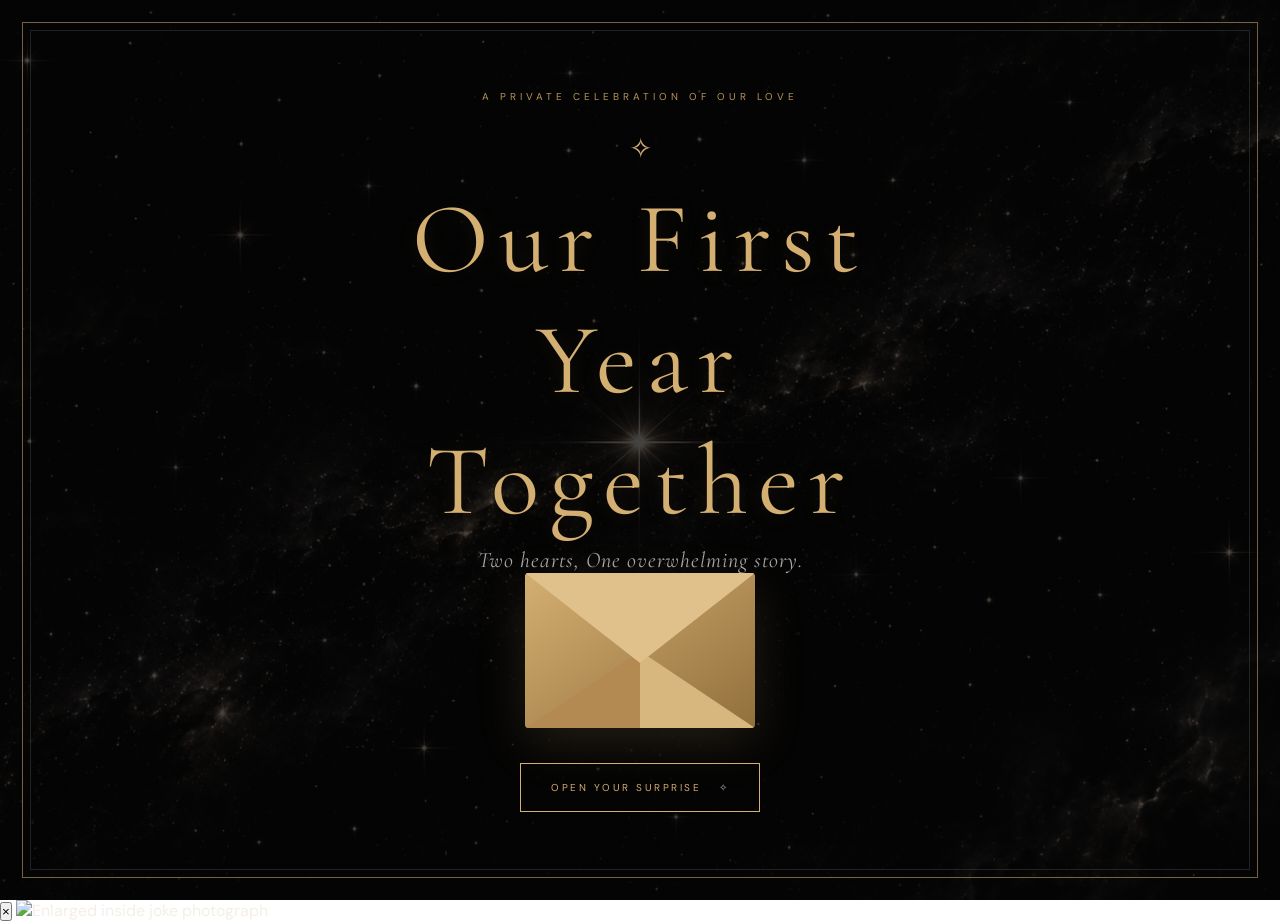
==== commit 6a3d6ade: "Fix photo lightboxes and restore anniversary navigation" ====
--- a/index.html
+++ b/index.html
@@ -17,787 +17,1532 @@
 
 <main>
 
-    <!-- OPENING EXPERIENCE -->
-
-    <section class="opening-screen" id="openingScreen">
-
-        <div class="gold-frame"></div>
-
-        <div class="opening-content">
-
-            <p class="eyebrow">A PRIVATE CELEBRATION OF OUR LOVE</p>
-
-            <div class="ornament">✧</div>
-
-            <h1>Our First Year Together</h1>
-
-            <p class="subtitle">Two hearts, One overwhelming story.</p>
-
-            <div class="envelope" aria-hidden="true">
-                <div class="envelope-flap"></div>
-                <div class="envelope-body">
-                    <span>♡</span>
-                </div>
-            </div>
-
-            <button id="openSurprise" class="gold-button">
-                OPEN YOUR SURPRISE
-                <span>✧</span>
-            </button>
-
+<!-- OPENING EXPERIENCE -->
+
+<section class="opening-screen" id="openingScreen">
+
+    <div class="gold-frame"></div>
+
+    <div class="opening-content">
+
+        <p class="eyebrow">A PRIVATE CELEBRATION OF OUR LOVE</p>
+
+        <div class="ornament">✧</div>
+
+        <h1>Our First Year Together</h1>
+
+        <p class="subtitle">Two hearts, One overwhelming story.</p>
+
+        <div class="envelope" aria-hidden="true">
+            <div class="envelope-flap"></div>
+            <div class="envelope-body">
+                <span>♡</span>
+            </div>
         </div>
 
-    </section>
-
-
-    <!-- FIRST REVEAL -->
-
-    <section class="welcome-screen" id="welcomeScreen">
-
-        <p class="eyebrow">OUR STORY. OUR LOVE. OUR FOREVER.</p>
-
-        <div class="welcome-ornament">✧</div>
-
-        <h2>
-            <span>Etuna & Mr. C</span>,
+        <button id="openSurprise" class="gold-button">
+            OPEN YOUR SURPRISE
+            <span>✧</span>
+        </button>
+
+    </div>
+
+</section>
+
+
+<!-- FIRST REVEAL -->
+
+<section class="welcome-screen" id="welcomeScreen">
+
+    <p class="eyebrow">OUR STORY. OUR LOVE. OUR FOREVER.</p>
+
+    <div class="welcome-ornament">✧</div>
+
+    <h2><span>Etuna & Mr. C</span>,</h2>
+
+    <p class="welcome-message">
+        In a world full of people, two hearts found each other.
+        Some stories begin with "Once upon a time" - ours began
+        with a cup of coffee.
+    </p>
+
+    <p class="welcome-signature">
+        One year down and forever to go.
+    </p>
+
+    <button class="gold-button" id="continueButton">
+        BEGIN OUR STORY
+        <span>→</span>
+    </button>
+
+</section>
+
+
+<!-- OUR STORY -->
+
+<section class="story-screen" id="storyScreen">
+
+    <div class="story-container">
+
+        <p class="story-eyebrow">
+            CHAPTER ONE · OUR FIRST DATE
+        </p>
+
+        <h2>Every Love Has a Story</h2>
+
+        <p class="story-intro">
+            And ours is one of my favourite things to remember.
+        </p>
+
+        <div class="story-line">
+
+            <div class="story-item">
+
+                <span class="story-date">THE BEGINNING</span>
+
+                <div class="story-dot"></div>
+
+                <div class="story-card">
+
+                    <div class="story-image">
+                        <img src="images/coffee-date.jpg" alt="The Day We Met">
+                    </div>
+
+                </div>
+
+            </div>
+
+            <div class="story-item">
+
+                <div class="story-dot"></div>
+
+                <div class="story-card">
+
+                    <h3>On the 28th of November 2025</h3>
+
+                    <p>
+                        We went on our very first date at Seattle Coffee Co.
+                        We were both nervous, each trying to navigate the
+                        excitement and uncertainty of meeting in a different
+                        way. I spent much of the time laughing, looking around,
+                        and capturing little moments on my phone, while you
+                        occasionally glanced at yours, quietly searching for
+                        the perfect conversation starters to break the silence.
+                    </p>
+
+                </div>
+
+            </div>
+
+            <div class="story-item">
+
+                <div class="story-dot"></div>
+
+                <div class="story-card">
+
+                    <h3>As Time Went By</h3>
+
+                    <p>
+                        Our initial nervousness gradually faded. We became
+                        more comfortable with each other, and our conversations
+                        began to flow naturally. At some point, the barista
+                        revealed that I had introduced you as my friend.
+                        She even mentioned to me that it was quite obvious
+                        you liked me, judging by how nervous you had been.
+                    </p>
+
+                </div>
+
+            </div>
+
+            <div class="story-item">
+
+                <div class="story-dot"></div>
+
+                <div class="story-card">
+
+                    <h3>Eventually</h3>
+
+                    <p>
+                        Our date came to an end, and I drove you to meet up
+                        with your friends. But before you stepped out of the
+                        car, we both took a moment to express just how wonderful
+                        the date had been. Then, almost instinctively, we leaned
+                        towards each other, and our lips met for the very first
+                        time. It was a magical moment, one neither of us seemed
+                        ready to let go of. The kiss was so special that we
+                        found ourselves going back for more, each time
+                        playfully saying, "One more."
+                    </p>
+
+                </div>
+
+            </div>
+
+            <div class="story-item">
+
+                <div class="story-dot"></div>
+
+                <div class="story-card">
+
+                    <h3>Later that evening</h3>
+
+                    <p>
+                        During our phone call, neither of us could stop talking
+                        about the date. The excitement of the day was still fresh,
+                        and it was clear that the moments we had shared meant
+                        something special to both of us.
+                    </p>
+
+                </div>
+
+            </div>
+
+            <div class="story-item">
+
+                <div class="story-dot"></div>
+
+                <div class="story-card">
+
+                    <h3>Finally</h3>
+
+                    <p>
+                        And then came the question that would make our day even
+                        more unforgettable. You officially asked me, using
+                        these exact words:
+                    </p>
+
+                    <span class="story-number">
+                        "WOULD YOU BE MINE?"
+                    </span>
+
+                </div>
+
+            </div>
+
+        </div>
+
+        <p class="story-ending">
+            To be continued, forever.
+            <span>✧</span>
+        </p>
+
+        <button class="story-next-button" onclick="openCalendar()">
+            DISCOVER OUR SPECIAL DATES
+            <span>✦</span>
+        </button>
+
+    </div>
+
+</section>
+
+
+<!-- OUR SPECIAL DATES -->
+
+<section class="calendar-screen" id="calendar-screen">
+
+    <div class="calendar-container">
+
+        <p class="calendar-eyebrow">
+            TWO DATES. ONE BEAUTIFUL STORY.
+        </p>
+
+        <h2>Our Beginning</h2>
+
+        <p class="calendar-intro">
+            Every love story has a beginning.
+            Ours has two dates worth remembering.
+        </p>
+
+        <div class="calendar-card">
+
+            <div class="calendar-heading">
+
+                <span class="calendar-year">2025</span>
+
+                <h3>NOVEMBER</h3>
+
+                <p>A MONTH WE WILL ALWAYS REMEMBER</p>
+
+            </div>
+
+            <div class="calendar-weekdays">
+                <span>SUN</span>
+                <span>MON</span>
+                <span>TUE</span>
+                <span>WED</span>
+                <span>THU</span>
+                <span>FRI</span>
+                <span>SAT</span>
+            </div>
+
+            <div class="calendar-days" id="calendar-days"></div>
+
+            <div class="calendar-legend">
+
+                <div>
+                    <span class="legend-star">✦</span>
+                    <p>The day we met</p>
+                </div>
+
+                <div>
+                    <span class="legend-heart">♥</span>
+                    <p>The day we became us</p>
+                </div>
+
+            </div>
+
+        </div>
+
+        <div class="calendar-message" id="calendar-message">
+
+            <span class="message-ornament">✧</span>
+
+            <p class="message-date">
+                A LITTLE PIECE OF OUR STORY
+            </p>
+
+            <h3>Two dates. Endless memories.</h3>
+
+            <p class="message-text">
+                Select a highlighted date on our calendar
+                to discover the memory behind it.
+            </p>
+
+        </div>
+
+        <button class="calendar-back-button" onclick="backToStory()">
+            ← BACK TO OUR STORY
+        </button>
+
+        <button class="story-next-button" onclick="openForever()">
+            DISCOVER OUR FOREVER
+            <span>✦</span>
+        </button>
+
+    </div>
+
+</section>
+
+
+<!-- OUR FOREVER -->
+
+<section class="forever-screen" id="forever-screen">
+
+    <div class="forever-container">
+
+        <p class="forever-eyebrow">ETERNALLY ✦</p>
+
+        <h1 class="forever-title">OUR FOREVER</h1>
+
+        <p class="forever-subtitle">
+            Since the day we became us...
+        </p>
+
+        <div class="forever-heart">♥</div>
+
+        <p class="forever-intro">
+            Every second has brought us closer to another.
+        </p>
+
+        <div class="forever-counter">
+
+            <div class="time-unit">
+                <span id="forever-days">0</span>
+                <small>DAYS</small>
+            </div>
+
+            <div class="time-unit">
+                <span id="forever-hours">00</span>
+                <small>HOURS</small>
+            </div>
+
+            <div class="time-unit">
+                <span id="forever-minutes">00</span>
+                <small>MINUTES</small>
+            </div>
+
+            <div class="time-unit">
+                <span id="forever-seconds">00</span>
+                <small>SECONDS</small>
+            </div>
+
+        </div>
+
+        <p class="forever-date">28 NOVEMBER 2025</p>
+
+        <div class="forever-divider"></div>
+
+        <h2 class="forever-message">And counting...</h2>
+
+        <p class="forever-quote">
+            "My favourite part of time is every second with you."
+        </p>
+
+        <p class="forever-ending">
+            STILL CHOOSING YOU. ALWAYS. ♥
+        </p>
+
+        <button class="story-next-button" onclick="backToCalendar()">
+            BACK TO OUR SPECIAL DATES
+            <span>✦</span>
+        </button>
+
+        <button class="story-next-button" id="viewMemoriesButton">
+            DISCOVER OUR MEMORIES
+            <span>✦</span>
+        </button>
+
+    </div>
+
+</section>
+
+
+<!-- OUR MEMORIES -->
+
+<section class="memories-screen" id="memoriesScreen">
+
+    <div class="memories-container">
+
+        <p class="memories-eyebrow">
+            CHAPTER TWO · THE MOMENTS WE KEEP
+        </p>
+
+        <h2>Our Memories</h2>
+
+        <p class="memories-intro">
+            Some moments pass, but the memories they leave behind
+            stay with us forever.
+        </p>
+
+        <div class="memories-gallery">
+
+            <div class="memory-card">
+
+                <button class="memory-photo" type="button" aria-label="View memory one">
+                    <img src="images/cappicino.jpg" alt="Coffee memory" loading="lazy">
+                    <span class="photo-overlay">VIEW MEMORY ✧</span>
+                </button>
+
+                <p class="memory-caption">☺️</p>
+
+            </div>
+
+            <div class="memory-card">
+
+                <button class="memory-photo" type="button" aria-label="View memory two">
+                    <img src="images/his-arm.jpg" alt="A special memory" loading="lazy">
+                    <span class="photo-overlay">VIEW MEMORY ✧</span>
+                </button>
+
+                <p class="memory-caption">😆</p>
+
+            </div>
+
+            <div class="memory-card">
+
+                <button class="memory-photo" type="button" aria-label="View memory three">
+                    <img src="images/fooood.jpg" alt="Food memory" loading="lazy">
+                    <span class="photo-overlay">VIEW MEMORY ✧</span>
+                </button>
+
+                <p class="memory-caption">😋</p>
+
+            </div>
+
+            <div class="memory-card">
+
+                <button class="memory-photo" type="button" aria-label="View memory four">
+                    <img src="images/hands.jpg" alt="Holding hands" loading="lazy">
+                    <span class="photo-overlay">VIEW MEMORY ✧</span>
+                </button>
+
+                <p class="memory-caption">😘</p>
+
+            </div>
+
+            <div class="memory-card">
+
+                <button class="memory-photo" type="button" aria-label="View memory five">
+                    <img src="images/food-arm.jpg" alt="A lovely moment together" loading="lazy">
+                    <span class="photo-overlay">VIEW MEMORY ✧</span>
+                </button>
+
+                <p class="memory-caption">😌</p>
+
+            </div>
+
+            <div class="memory-card">
+
+                <button class="memory-photo" type="button" aria-label="View memory six">
+                    <img src="images/more-coffe.jpg" alt="Another coffee memory" loading="lazy">
+                    <span class="photo-overlay">VIEW MEMORY ✧</span>
+                </button>
+
+                <p class="memory-caption">🥹</p>
+
+            </div>
+
+        </div>
+
+        <p class="memories-ending">
+            Every picture holds a thousand feelings.
+            <span>✧</span>
+        </p>
+
+        <button class="music-next-button" onclick="openMusicScreen()">
+            LISTEN TO OUR SONG ♥
+        </button>
+
+    </div>
+
+</section>
+
+<!-- MEMORIES PHOTO LIGHTBOX -->
+
+<div class="memory-lightbox" id="memoryLightbox">
+
+    <button
+        class="lightbox-close"
+        id="closeLightbox"
+        aria-label="Close photograph">
+        &times;
+    </button>
+
+    <img
+        src=""
+        alt="Our special memory"
+        id="lightboxImage">
+
+</div>
+
+<!-- OUR SONG - SPOTIFY INSPIRED NOW PLAYING -->
+
+<section class="music-screen" id="musicScreen" style="display: none;">
+
+    <div class="music-container">
+
+        <p class="music-eyebrow">
+            CHAPTER THREE · A SONG FOR US
+        </p>
+
+        <h2 class="music-heading">
+            Our Little Universe
         </h2>
 
-        <p class="welcome-message">
-            In a world full of people, two hearts found each other.
-            Some stories begin with "Once upon a time" - ours began
-            with a cup of coffee.
-        </p>
-
-        <p class="welcome-signature">
-            One year down and forever to go.
-        </p>
-
-        <button class="gold-button" id="continueButton">
-            BEGIN OUR STORY
-            <span>→</span>
+        <p class="music-intro">
+            Some feelings are too beautiful for words.
+            So we let the music speak.
+        </p>
+
+        <div class="spotify-player">
+
+            <div class="player-topbar">
+
+                <div class="player-brand">
+                    <span class="player-brand-icon">♫</span>
+                </div>
+
+                <div class="now-playing">
+                    <span class="playing-dot"></span>
+                    NOW PLAYING
+                </div>
+
+            </div>
+
+            <div class="album-artwork">
+
+                <img
+                    src="images/hands.jpg"
+                    alt="Our hands together"
+                    class="album-image"
+                >
+
+                <div class="artwork-caption">
+
+                    <span>A COLLECTION OF US</span>
+
+                    <h3>Our Song ♡</h3>
+
+                </div>
+
+            </div>
+
+            <div class="track-information">
+
+                <div class="track-details">
+
+                    <h3 id="trackTitle">Our Song ♡</h3>
+
+                    <p id="trackArtist">
+                        A song that will always remind us of us.
+                    </p>
+
+                </div>
+
+                <span class="track-heart">♥</span>
+
+            </div>
+
+            <audio id="ourSong" preload="metadata">
+                <source src="songs/photo-album-song.MP3" type="audio/mpeg">
+                Your browser does not support audio playback.
+            </audio>
+
+            <div class="audio-progress-section">
+
+                <input
+                    type="range"
+                    id="songProgress"
+                    class="song-progress"
+                    value="0"
+                    min="0"
+                    max="100"
+                    step="0.1"
+                    aria-label="Song progress"
+                >
+
+                <div class="audio-time">
+                    <span id="currentTime">0:00</span>
+                    <span id="duration">0:00</span>
+                </div>
+
+            </div>
+
+            <div class="player-controls">
+
+                <button
+                    class="repeat-button"
+                    id="repeatButton"
+                    aria-label="Toggle repeat"
+                    title="Repeat song"
+                >
+                    <span>↻</span>
+                </button>
+
+                <button
+                    class="main-play-button"
+                    id="playButton"
+                    aria-label="Play song"
+                >
+                    ▶
+                </button>
+
+                <button
+                    class="volume-button"
+                    id="volumeButton"
+                    aria-label="Toggle mute"
+                    title="Mute or unmute"
+                >
+                    ♫
+                </button>
+
+            </div>
+
+            <div class="volume-section">
+
+                <span>VOLUME</span>
+
+                <input
+                    type="range"
+                    id="volumeSlider"
+                    min="0"
+                    max="1"
+                    step="0.01"
+                    value="0.8"
+                    aria-label="Volume"
+                >
+
+            </div>
+
+            <div class="player-footer">
+
+                <span>✧ MADE WITH LOVE ✧</span>
+
+                <span>ONE SONG. A MILLION FEELINGS.</span>
+
+            </div>
+
+        </div>
+
+        <p class="music-dedication">
+            "If our story had a soundtrack,
+            this would always be the song."
+        </p>
+
+        <div class="music-divider">✧</div>
+
+        <button class="music-back-button" onclick="backToMemories()">
+            ← BACK TO OUR MEMORIES
         </button>
 
-    </section>
-
-
-    <!-- OUR STORY -->
-
-    <section class="story-screen" id="storyScreen">
-
-        <div class="story-container">
-
-            <p class="story-eyebrow">
-                CHAPTER ONE · OUR FIRST DATE
+        <button class="music-next-button" onclick="openInsideJokes()">
+            DISCOVER OUR INSIDE JOKES ♥
+        </button>
+
+    </div>
+
+</section>
+
+
+<!-- INSIDE JOKES PAGE -->
+
+<section id="insideJokesScreen" class="inside-jokes-screen" style="display: none;">
+
+    <div class="jokes-container">
+
+        <div class="jokes-header">
+
+            <span class="jokes-eyebrow">
+                THE LITTLE THINGS THAT MAKE US, US
+            </span>
+
+            <h1>Our Inside Jokes</h1>
+
+            <div class="jokes-divider">
+                <span>♥</span>
+            </div>
+
+            <p class="jokes-introduction">
+                Some memories make us smile.
+                Some make us laugh until we can't breathe.
+                And some simply wouldn't make sense to anyone else.
+
+                <br><br>
+
+                These are our little jokes, our silly moments,
+                and the things that make our story uniquely ours.
             </p>
 
-            <h2>Every Love Has a Story</h2>
-
-            <p class="story-intro">
-                And ours is one of my favourite things to remember.
+        </div>
+
+        <div class="jokes-gallery">
+
+            <div class="joke-card" role="button" tabindex="0" aria-label="Wiener to my bun">
+                <img src="images/wiener-to-my-bun.jpg" alt="Wiener to my bun" loading="lazy">
+                <div class="joke-overlay">
+                    <span>TAP TO REVEAL ♥</span>
+                    <h3>Wiener to my bun</h3>
+                </div>
+            </div>
+
+            <div class="joke-card" role="button" tabindex="0" aria-label="Bonus">
+                <img src="images/bonus.jpg" alt="Bonus" loading="lazy">
+                <div class="joke-overlay">
+                    <span>TAP TO REVEAL ♥</span>
+                    <h3>Bonus</h3>
+                </div>
+            </div>
+
+            <div class="joke-card" role="button" tabindex="0" aria-label="Boring without me">
+                <img src="images/boring-without-me.jpg" alt="Boring without me" loading="lazy">
+                <div class="joke-overlay">
+                    <span>TAP TO REVEAL ♥</span>
+                    <h3>Boring without me</h3>
+                </div>
+            </div>
+
+            <div class="joke-card" role="button" tabindex="0" aria-label="No refunds">
+                <img src="images/no-refunds.jpg" alt="No refunds" loading="lazy">
+                <div class="joke-overlay">
+                    <span>TAP TO REVEAL ♥</span>
+                    <h3>No refunds</h3>
+                </div>
+            </div>
+
+            <div class="joke-card" role="button" tabindex="0" aria-label="We didn't kill">
+                <img src="images/we-didnt-kill.jpg" alt="We didn't kill" loading="lazy">
+                <div class="joke-overlay">
+                    <span>TAP TO REVEAL ♥</span>
+                    <h3>We didn't kill</h3>
+                </div>
+            </div>
+
+            <div class="joke-card" role="button" tabindex="0" aria-label="We're even">
+                <img src="images/were-even.jpg" alt="We're even" loading="lazy">
+                <div class="joke-overlay">
+                    <span>TAP TO REVEAL ♥</span>
+                    <h3>We're even</h3>
+                </div>
+            </div>
+
+        </div>
+
+        <div class="jokes-footer">
+
+            <span>MADE OF LOVE, LAUGHTER & A LITTLE CHAOS</span>
+
+            <p>
+                Every little joke has a story.
+                And every story is another reason to smile. ♥
             </p>
 
-            <div class="story-line">
-
-                <div class="story-item">
-
-                    <span class="story-date">THE BEGINNING</span>
-
-                    <div class="story-dot"></div>
-
-                    <div class="story-card">
-
-                        <div class="story-image">
-                            <img src="images/coffee-date.jpg" alt="The Day We Met">
-                        </div>
-
-                    </div>
-
-                </div>
-
-
-                <div class="story-item">
-
-                    <div class="story-dot"></div>
-
-                    <div class="story-card">
-
-                        <span class="story-number"></span>
-
-                        <h3>On the 28th of November 2025</h3>
-
-                        <p>
-                            We went on our very first date at Seattle Coffee Co.
-                            We were both nervous, each trying to navigate the
-                            excitement and uncertainty of meeting in a different
-                            way. I spent much of the time laughing, looking around,
-                            and capturing little moments on my phone, while you
-                            occasionally glanced at yours, quietly searching for
-                            the perfect conversation starters to break the silence.
-                        </p>
-
-                    </div>
-
-                </div>
-
-
-                <div class="story-item">
-
-                    <div class="story-dot"></div>
-
-                    <div class="story-card">
-
-                        <span class="story-number"></span>
-
-                        <h3>As Time Went By</h3>
-
-                        <p>
-                            Our initial nervousness gradually faded. We became
-                            more comfortable with each other, and our conversations
-                            began to flow naturally. At some point, the barista
-                            revealed that I had introduced you as my friend.
-                            She even mentioned to me that it was quite obvious
-                            you liked me, judging by how nervous you had been.
-                        </p>
-
-                    </div>
-
-                </div>
-
-
-                <div class="story-item">
-
-                    <div class="story-dot"></div>
-
-                    <div class="story-card">
-
-                        <h3>Eventually</h3>
-
-                        <p>
-                            Our date came to an end, and I drove you to meet up
-                            with your friends. But before you stepped out of the
-                            car, we both took a moment to express just how wonderful
-                            the date had been. Then, almost instinctively, we leaned
-                            towards each other, and our lips met for the very first
-                            time. It was a magical moment, one neither of us seemed
-                            ready to let go of. The kiss was so special that we
-                            found ourselves going back for more, each time
-                            playfully saying, "One more."
-                        </p>
-
-                    </div>
-
-                </div>
-
-
-                <div class="story-item">
-
-                    <div class="story-dot"></div>
-
-                    <div class="story-card">
-
-                        <div class="story-number"></div>
-
-                        <h3>Later that evening</h3>
-
-                        <p>
-                            During our phone call, neither of us could stop talking
-                            about the date. The excitement of the day was still fresh,
-                            and it was clear that the moments we had shared meant
-                            something special to both of us.
-                        </p>
-
-                    </div>
-
-                </div>
-
-
-                <div class="story-item">
-
-                    <div class="story-dot"></div>
-
-                    <div class="story-card">
-
-                        <span class="story-number"></span>
-
-                        <h3>Finally</h3>
-
-                        <p>
-                            And then came the question that would make our day even
-                            more unforgettable. You officially asked me, using
-                            these exact words:
-                        </p>
-
-                        <span class="story-number">
-                            "WOULD YOU BE MINE?"
-                        </span>
-
-                    </div>
-
-                </div>
-
-            </div>
-
-            <p class="story-ending">
-                To be continued, forever.
-                <span>✧</span>
-            </p>
-
-            <button class="story-next-button" onclick="openCalendar()">
-                DISCOVER OUR SPECIAL DATES
-                <span>✦</span>
-            </button>
-
         </div>
 
-    </section>
-
-
-    <!-- OUR SPECIAL DATES -->
-
-    <section class="calendar-screen" id="calendar-screen">
-
-        <div class="calendar-container">
-
-            <p class="calendar-eyebrow">
-                TWO DATES. ONE BEAUTIFUL STORY.
-            </p>
-
-            <h2>Our Beginning</h2>
-
-            <p class="calendar-intro">
-                Every love story has a beginning.
-                Ours has two dates worth remembering.
-            </p>
-
-            <div class="calendar-card">
-
-                <div class="calendar-heading">
-
-                    <span class="calendar-year">2025</span>
-
-                    <h3>NOVEMBER</h3>
-
-                    <p>A MONTH WE WILL ALWAYS REMEMBER</p>
-
-                </div>
-
-                <div class="calendar-weekdays">
-                    <span>SUN</span>
-                    <span>MON</span>
-                    <span>TUE</span>
-                    <span>WED</span>
-                    <span>THU</span>
-                    <span>FRI</span>
-                    <span>SAT</span>
-                </div>
-
-                <div class="calendar-days" id="calendar-days">
-                </div>
-
-                <div class="calendar-legend">
-
-                    <div>
-                        <span class="legend-star">✦</span>
-                        <p>The day we met</p>
-                    </div>
-
-                    <div>
-                        <span class="legend-heart">♥</span>
-                        <p>The day we became us</p>
-                    </div>
-
-                </div>
-
-            </div>
-
-            <div class="calendar-message" id="calendar-message">
-
-                <span class="message-ornament">✧</span>
-
-                <p class="message-date">
-                    A LITTLE PIECE OF OUR STORY
-                </p>
-
-                <h3>Two dates. Endless memories.</h3>
-
-                <p class="message-text">
-                    Select a highlighted date on our calendar
-                    to discover the memory behind it.
-                </p>
-
-            </div>
-
-            <button class="calendar-back-button" onclick="backToStory()">
-                ← BACK TO OUR STORY
-            </button>
-
-            <button class="story-next-button" onclick="openForever()">
-                DISCOVER OUR FOREVER
-                <span>✦</span>
-            </button>
-
+        <button class="jokes-back-button" onclick="backToMusic()">
+            ← BACK TO OUR SONG
+        </button>
+
+        <!-- RESTORED ANNIVERSARY BUTTON -->
+
+        <button
+            class="anniversary-next-button"
+            onclick="openAnniversaryPage()">
+            CELEBRATE OUR LOVE ♥
+        </button>
+
+    </div>
+
+</section>
+
+
+<!-- FINAL ANNIVERSARY CELEBRATION -->
+
+<section class="anniversary-celebration" id="anniversaryCelebration" style="display: none;">
+
+    <canvas id="fireworksCanvas"></canvas>
+
+    <div class="anniversary-content">
+
+        <p class="anniversary-eyebrow">
+            THE BEGINNING OF FOREVER
+        </p>
+
+        <div class="anniversary-ornament">✧ ♥ ✧</div>
+
+        <h1>
+            HAPPY
+            <span>ANNIVERSARY TO US</span>
+        </h1>
+
+        <p class="anniversary-subtitle">
+            To one year of love, laughter and beautiful memories.
+        </p>
+
+        <div class="anniversary-divider">
+            <span>✦</span>
         </div>
 
-    </section>
-
-
-    <!-- OUR FOREVER -->
-
-    <section class="forever-screen" id="forever-screen">
-
-        <div class="forever-container">
-
-            <p class="forever-eyebrow">ETERNALLY ✦</p>
-
-            <h1 class="forever-title">OUR FOREVER</h1>
-
-            <p class="forever-subtitle">
-                Since the day we became us...
-            </p>
-
-            <div class="forever-heart">♥</div>
-
-            <p class="forever-intro">
-                Every second has brought us closer to another.
-            </p>
-
-            <div class="forever-counter">
-
-                <div class="time-unit">
-                    <span id="forever-days">0</span>
-                    <small>DAYS</small>
-                </div>
-
-                <div class="time-unit">
-                    <span id="forever-hours">00</span>
-                    <small>HOURS</small>
-                </div>
-
-                <div class="time-unit">
-                    <span id="forever-minutes">00</span>
-                    <small>MINUTES</small>
-                </div>
-
-                <div class="time-unit">
-                    <span id="forever-seconds">00</span>
-                    <small>SECONDS</small>
-                </div>
-
-            </div>
-
-            <p class="forever-date">28 NOVEMBER 2025</p>
-
-            <div class="forever-divider"></div>
-
-            <h2 class="forever-message">And counting...</h2>
-
-            <p class="forever-quote">
-                "My favourite part of time is every second with you."
-            </p>
-
-            <p class="forever-ending">
-                STILL CHOOSING YOU. ALWAYS. ♥
-            </p>
-
-            <button class="story-next-button" onclick="backToCalendar()">
-                BACK TO OUR SPECIAL DATES
-                <span>✦</span>
-            </button>
-
-            <button class="story-next-button" id="viewMemoriesButton">
-                DISCOVER OUR MEMORIES
-                <span>✦</span>
-            </button>
-
-        </div>
-
-    </section>
-
-
-    <!-- OUR MEMORIES -->
-
-    <section class="memories-screen" id="memoriesScreen">
-
-        <div class="memories-container">
-
-            <p class="memories-eyebrow">
-                CHAPTER TWO · THE MOMENTS WE KEEP
-            </p>
-
-            <h2>Our Memories</h2>
-
-            <p class="memories-intro">
-                Some moments pass, but the memories they leave behind
-                stay with us forever.
-            </p>
-
-            <div class="memories-gallery">
-
-                <div class="memory-card">
-
-                    <button class="memory-photo" type="button" aria-label="View memory one">
-                        <img src="images/cappicino.jpg" alt="Coffee memory" loading="lazy">
-                        <span class="photo-overlay">VIEW MEMORY ✧</span>
-                    </button>
-
-                    <p class="memory-caption">☺️</p>
-
-                </div>
-
-
-                <div class="memory-card">
-
-                    <button class="memory-photo" type="button" aria-label="View memory two">
-                        <img src="images/his-arm.jpg" alt="A special memory" loading="lazy">
-                        <span class="photo-overlay">VIEW MEMORY ✧</span>
-                    </button>
-
-                    <p class="memory-caption">😆</p>
-
-                </div>
-
-
-                <div class="memory-card">
-
-                    <button class="memory-photo" type="button" aria-label="View memory three">
-                        <img src="images/fooood.jpg" alt="Food memory" loading="lazy">
-                        <span class="photo-overlay">VIEW MEMORY ✧</span>
-                    </button>
-
-                    <p class="memory-caption">😋</p>
-
-                </div>
-
-
-                <div class="memory-card">
-
-                    <button class="memory-photo" type="button" aria-label="View memory four">
-                        <img src="images/hands.jpg" alt="Holding hands" loading="lazy">
-                        <span class="photo-overlay">VIEW MEMORY ✧</span>
-                    </button>
-
-                    <p class="memory-caption">😘</p>
-
-                </div>
-
-
-                <div class="memory-card">
-
-                    <button class="memory-photo" type="button" aria-label="View memory five">
-                        <img src="images/food-arm.jpg" alt="A lovely moment together" loading="lazy">
-                        <span class="photo-overlay">VIEW MEMORY ✧</span>
-                    </button>
-
-                    <p class="memory-caption">😌</p>
-
-                </div>
-
-
-                <div class="memory-card">
-
-                    <button class="memory-photo" type="button" aria-label="View memory six">
-                        <img src="images/more-coffe.jpg" alt="Another coffee memory" loading="lazy">
-                        <span class="photo-overlay">VIEW MEMORY ✧</span>
-                    </button>
-
-                    <p class="memory-caption">🥹</p>
-
-                </div>
-
-            </div>
-
-            <p class="memories-ending">
-                Every picture holds a thousand feelings.
-                <span>✧</span>
-            </p>
-
-            <button class="music-next-button" onclick="openMusicScreen()">
-                LISTEN TO OUR SONG ♥
-            </button>
-
-        </div>
-
-    </section>
-
-
-    <!-- OUR SONG -->
-
-    <section class="music-screen" id="musicScreen">
-
-        <div class="music-container">
-
-            <p class="music-eyebrow">
-                A MELODY THAT BELONGS TO US
-            </p>
-
-            <h2>Our Song</h2>
-
-            <p class="music-description">
-                Some moments become memories.
-                Some memories become stories.
-                And some stories deserve their own melody.
-            </p>
-
-            <div class="vinyl-wrapper">
-
-                <div class="vinyl-record" id="vinylRecord">
-
-                    <div class="vinyl-grooves"></div>
-
-                    <div class="vinyl-label">
-                        <img src="images/disk-picture.jpg" alt="Our special photograph">
-                    </div>
-
-                </div>
-
-            </div>
-
-            <div class="song-information">
-
-                <h3>Our Special Song</h3>
-
-                <p>ETUNA & MR. C</p>
-
-            </div>
-
-            <audio id="ourSong" src="songs/our-song.mp3"></audio>
-
-            <div class="music-controls">
-
-                <button id="playPauseButton" type="button" aria-label="Play song">
-                    <span id="playPauseIcon">▶</span>
-                </button>
-
-            </div>
-
-            <p class="music-status" id="musicStatus">
-                PRESS PLAY AND LET THE MUSIC SPEAK
-            </p>
-
-            <button class="music-next-button" onclick="openLyricsScreen()">
-                EXPLORE OUR LYRICS ♥
-            </button>
-
-        </div>
-
-    </section>
-
-
-    <!-- PHOTO LIGHTBOX -->
-
-    <div class="memory-lightbox" id="memoryLightbox">
-
-        <button class="lightbox-close" id="closeLightbox" aria-label="Close photo">
-            &times;
-        </button>
-
-        <img id="lightboxImage" src="" alt="Enlarged memory">
-
-        <p class="lightbox-caption">
-            A MEMORY TO KEEP FOREVER
+        <p class="anniversary-message">
+            One year ago, two hearts chose to become a part
+            of each other's story.
+
+            <br><br>
+
+            And somehow, through all the little moments,
+            the laughter, the memories and everything in between,
+            we created something truly beautiful.
+
+            <br><br>
+
+            If I could go back and live it all over again,
+            I would still choose you.
+        </p>
+
+        <h2 class="anniversary-closing">
+            ONE YEAR DOWN.
+            <span>FOREVER TO GO.</span>
+        </h2>
+
+        <p class="anniversary-signature">
+            WITH ALL MY LOVE ♥
         </p>
 
     </div>
 
-
-    <!-- OUR LYRICS -->
-
-    <section class="lyrics-screen" id="lyricsScreen">
-
-        <div class="lyrics-container">
-
-            <p class="lyrics-eyebrow">
-                A SONG WRITTEN IN MEMORIES
-            </p>
-
-            <h2>Our Lyrics</h2>
-
-            <p class="lyrics-intro">
-                Some songs are more than melodies.
-                They're feelings, memories, and moments
-                that remind us of each other.
-            </p>
-
-            <div class="lyrics-gallery" id="lyricsGallery">
-            </div>
-
-            <p class="lyrics-ending">
-                And somehow, every song leads me back to you. ♥
-            </p>
-
-            <button class="music-next-button" onclick="openInsideJokes()">
-                ENTER OUR LITTLE WORLD ♥
-            </button>
-
-        </div>
-
-    </section>
-
-
-    <!-- INSIDE JOKES PAGE -->
-
-    <section id="insideJokesScreen" class="inside-jokes-screen">
-
-        <div class="jokes-container">
-
-            <div class="jokes-header">
-
-                <span class="jokes-eyebrow">
-                    THE LITTLE THINGS THAT MAKE US, US
-                </span>
-
-                <h1>Our Inside Jokes</h1>
-
-                <div class="jokes-divider">
-                    <span>♥</span>
-                </div>
-
-                <p class="jokes-introduction">
-                    Some memories make us smile.
-                    Some make us laugh until we can't breathe.
-                    And some simply wouldn't make sense to anyone else.
-
-                    <br><br>
-
-                    These are our little jokes, our silly moments,
-                    and the things that make our story uniquely ours.
-                </p>
-
-            </div>
-
-
-            <div class="jokes-gallery">
-
-                <div class="joke-card" role="button" tabindex="0" aria-label="Wiener to my bun">
-
-                    <img src="images/wiener-to-my-bun.jpg" alt="Wiener to my bun" loading="lazy">
-
-                    <div class="joke-overlay">
-                        <span>TAP TO REVEAL ♥</span>
-                        <h3>Wiener to my bun</h3>
-                    </div>
-
-                </div>
-
-
-                <div class="joke-card" role="button" tabindex="0" aria-label="Bonus">
-
-                    <img src="images/bonus.jpg" alt="Bonus" loading="lazy">
-
-                    <div class="joke-overlay">
-                        <span>TAP TO REVEAL ♥</span>
-                        <h3>Bonus</h3>
-                    </div>
-
-                </div>
-
-
-                <div class="joke-card" role="button" tabindex="0" aria-label="Boring without me">
-
-                    <img src="images/boring-without-me.jpg" alt="Boring without me" loading="lazy">
-
-                    <div class="joke-overlay">
-                        <span>TAP TO REVEAL ♥</span>
-                        <h3>Boring without me</h3>
-                    </div>
-
-                </div>
-
-
-                <div class="joke-card" role="button" tabindex="0" aria-label="No refunds">
-
-                    <img src="images/no-refunds.jpg" alt="No refunds" loading="lazy">
-
-                    <div class="joke-overlay">
-                        <span>TAP TO REVEAL ♥</span>
-                        <h3>No refunds</h3>
-                    </div>
-
-                </div>
-
-
-                <div class="joke-card" role="button" tabindex="0" aria-label="We didn't kill">
-
-                    <img src="images/we-didnt-kill.jpg" alt="We didn't kill" loading="lazy">
-
-                    <div class="joke-overlay">
-                        <span>TAP TO REVEAL ♥</span>
-                        <h3>We didn't kill</h3>
-                    </div>
-
-                </div>
-
-
-                <div class="joke-card" role="button" tabindex="0" aria-label="We're even">
-
-                    <img src="images/were-even.jpg" alt="We're even" loading="lazy">
-
-                    <div class="joke-overlay">
-                        <span>TAP TO REVEAL ♥</span>
-                        <h3>We're even</h3>
-                    </div>
-
-                </div>
-
-            </div>
-
-
-            <div class="jokes-footer">
-
-                <span>MADE OF LOVE, LAUGHTER & A LITTLE CHAOS</span>
-
-                <p>
-                    Every little joke has a story.
-                    And every story is another reason to smile. ♥
-                </p>
-
-            </div>
-
-
-            <button class="jokes-back-button" onclick="backToLyrics()">
-                ← BACK TO OUR LYRICS
-            </button>
-
-<button class="music-next-button"
-    onclick="window.location.href='messages.html'">
-    READ OUR MESSAGES ♥
-</button>
-
-        </div>
-
-    </section>
-
-
-    <!-- INSIDE JOKES POPUP LIGHTBOX -->
-
-    <div class="joke-lightbox" id="jokeLightbox">
-
-        <div class="joke-lightbox-content">
-
-            <button
-                class="joke-lightbox-close"
-                id="closeJokeLightbox"
-                aria-label="Close joke"
-            >
-                &times;
-            </button>
-
-           
-
-            <h2 id="jokePopupTitle"></h2>
-
-            <p id="jokePopupMessage"></p>
-
-        </div>
-
-    </div>
-
-</main>
+</section>
+
+
+
+<!-- INSIDE JOKES PHOTO LIGHTBOX -->
+
+<div class="joke-lightbox" id="jokeLightbox">
+
+    <button
+        class="joke-lightbox-close"
+        id="closeJokeLightbox"
+        aria-label="Close photograph">
+        &times;
+    </button>
+
+    <img
+        src=""
+        alt="Enlarged inside joke photograph"
+        id="jokePopupImage"
+        class="joke-lightbox-image">
+
+</div>
+
 
 
 <!-- JAVASCRIPT -->
 
 <script src="script.js"></script>
+
+<script>
+document.addEventListener("DOMContentLoaded", function () {
+
+
+    /* =================================
+       MUSIC PLAYER
+    ================================= */
+
+    const audio = document.getElementById("ourSong");
+    const playButton = document.getElementById("playButton");
+    const progress = document.getElementById("songProgress");
+    const currentTime = document.getElementById("currentTime");
+    const duration = document.getElementById("duration");
+    const repeatButton = document.getElementById("repeatButton");
+    const volumeSlider = document.getElementById("volumeSlider");
+    const volumeButton = document.getElementById("volumeButton");
+
+    if (audio) {
+
+        audio.volume = 0.8;
+
+        function formatTime(seconds) {
+            if (!Number.isFinite(seconds)) return "0:00";
+
+            const minutes = Math.floor(seconds / 60);
+            const remainingSeconds = Math.floor(seconds % 60);
+
+            return minutes + ":" +
+                String(remainingSeconds).padStart(2, "0");
+        }
+
+        playButton.addEventListener("click", function () {
+
+            if (audio.paused) {
+                audio.play().catch(function (error) {
+                    console.error("Audio playback error:", error);
+                });
+            } else {
+                audio.pause();
+            }
+
+        });
+
+        audio.addEventListener("play", function () {
+            playButton.textContent = "Ⅱ";
+            playButton.setAttribute("aria-label", "Pause song");
+        });
+
+        audio.addEventListener("pause", function () {
+            playButton.textContent = "▶";
+            playButton.setAttribute("aria-label", "Play song");
+        });
+
+        audio.addEventListener("loadedmetadata", function () {
+            duration.textContent = formatTime(audio.duration);
+        });
+
+        audio.addEventListener("timeupdate", function () {
+
+            if (!Number.isFinite(audio.duration) || audio.duration === 0) {
+                return;
+            }
+
+            const percentage =
+                (audio.currentTime / audio.duration) * 100;
+
+            progress.value = percentage;
+
+            currentTime.textContent =
+                formatTime(audio.currentTime);
+
+            progress.style.setProperty(
+                "--progress",
+                percentage + "%"
+            );
+
+        });
+
+        progress.addEventListener("input", function () {
+
+            if (Number.isFinite(audio.duration) && audio.duration > 0) {
+                audio.currentTime =
+                    (progress.value / 100) * audio.duration;
+            }
+
+        });
+
+        repeatButton.addEventListener("click", function () {
+
+            audio.loop = !audio.loop;
+
+            repeatButton.classList.toggle("active", audio.loop);
+
+            repeatButton.setAttribute(
+                "aria-label",
+                audio.loop ? "Disable repeat" : "Enable repeat"
+            );
+
+        });
+
+        volumeSlider.addEventListener("input", function () {
+
+            audio.volume = Number(volumeSlider.value);
+            audio.muted = false;
+
+            volumeButton.textContent =
+                audio.volume === 0 ? "♪" : "♫";
+
+            volumeButton.classList.remove("muted");
+
+        });
+
+        volumeButton.addEventListener("click", function () {
+
+            audio.muted = !audio.muted;
+
+            volumeButton.classList.toggle("muted", audio.muted);
+
+            volumeButton.textContent =
+                audio.muted ? "♪" : "♫";
+
+        });
+
+        audio.addEventListener("ended", function () {
+            playButton.textContent = "▶";
+        });
+
+    }
+
+
+    /* =================================
+       SECTION NAVIGATION
+    ================================= */
+
+    const memoriesScreen = document.getElementById("memoriesScreen");
+    const musicScreen = document.getElementById("musicScreen");
+    const insideJokesScreen = document.getElementById("insideJokesScreen");
+    const anniversaryCelebration = document.getElementById("anniversaryCelebration");
+
+
+    window.openMusicScreen = function () {
+
+        memoriesScreen.style.display = "none";
+        musicScreen.style.display = "flex";
+        insideJokesScreen.style.display = "none";
+        anniversaryCelebration.style.display = "none";
+
+        window.scrollTo({ top: 0, behavior: "smooth" });
+
+    };
+
+
+    window.backToMemories = function () {
+
+        musicScreen.style.display = "none";
+        insideJokesScreen.style.display = "none";
+        anniversaryCelebration.style.display = "none";
+        memoriesScreen.style.display = "block";
+
+        window.scrollTo({ top: 0, behavior: "smooth" });
+
+    };
+
+
+    window.openInsideJokes = function () {
+
+        memoriesScreen.style.display = "none";
+        musicScreen.style.display = "none";
+        anniversaryCelebration.style.display = "none";
+        insideJokesScreen.style.display = "block";
+
+        window.scrollTo({ top: 0, behavior: "smooth" });
+
+    };
+
+
+    window.backToMusic = function () {
+
+        insideJokesScreen.style.display = "none";
+        anniversaryCelebration.style.display = "none";
+        memoriesScreen.style.display = "none";
+        musicScreen.style.display = "flex";
+
+        window.scrollTo({ top: 0, behavior: "smooth" });
+
+    };
+
+
+    /* =================================
+       ANNIVERSARY PAGE NAVIGATION
+    ================================= */
+
+    window.openAnniversaryPage = function () {
+
+        insideJokesScreen.style.display = "none";
+        musicScreen.style.display = "none";
+        memoriesScreen.style.display = "none";
+
+        anniversaryCelebration.style.display = "flex";
+
+        window.scrollTo({ top: 0, behavior: "smooth" });
+
+        startFireworks();
+
+    };
+
+
+    /* =================================
+       GOLD FIREWORKS ANIMATION
+    ================================= */
+
+    const fireworksCanvas = document.getElementById("fireworksCanvas");
+    const fireworksContext = fireworksCanvas.getContext("2d");
+
+    let fireworksParticles = [];
+    let fireworksAnimationStarted = false;
+    let fireworksInterval = null;
+    let fireworksAnimationFrame = null;
+
+
+    function resizeFireworksCanvas() {
+
+        const anniversaryPage = document.getElementById("anniversaryCelebration");
+
+        const width = anniversaryPage.clientWidth;
+        const height = anniversaryPage.clientHeight;
+
+        const pixelRatio = Math.min(window.devicePixelRatio || 1, 2);
+
+        fireworksCanvas.width = width * pixelRatio;
+        fireworksCanvas.height = height * pixelRatio;
+
+        fireworksContext.setTransform(
+            pixelRatio,
+            0,
+            0,
+            pixelRatio,
+            0,
+            0
+        );
+
+    }
+
+
+    function createFirework(x, y) {
+
+        const particleCount = 65;
+
+        const colors = [
+            "#f5d58a",
+            "#ffffff",
+            "#d4af67",
+            "#fff0c2",
+            "#b9914b"
+        ];
+
+        for (let i = 0; i < particleCount; i++) {
+
+            const angle = Math.random() * Math.PI * 2;
+            const speed = Math.random() * 4 + 1;
+
+            fireworksParticles.push({
+
+                x: x,
+                y: y,
+
+                velocityX: Math.cos(angle) * speed,
+                velocityY: Math.sin(angle) * speed,
+
+                alpha: 1,
+                radius: Math.random() * 2.5 + 1,
+
+                color: colors[Math.floor(Math.random() * colors.length)],
+
+                gravity: 0.035,
+                decay: Math.random() * 0.012 + 0.006
+
+            });
+
+        }
+
+    }
+
+
+    function launchFirework() {
+
+        const width = fireworksCanvas.clientWidth;
+        const height = fireworksCanvas.clientHeight;
+
+        const x = Math.random() * width * 0.8 + width * 0.1;
+        const y = Math.random() * height * 0.55 + height * 0.08;
+
+        createFirework(x, y);
+
+    }
+
+
+    function animateFireworks() {
+
+        const width = fireworksCanvas.clientWidth;
+        const height = fireworksCanvas.clientHeight;
+
+        fireworksContext.clearRect(0, 0, width, height);
+
+        fireworksParticles.forEach(function (particle) {
+
+            particle.x += particle.velocityX;
+            particle.y += particle.velocityY;
+
+            particle.velocityY += particle.gravity;
+
+            particle.velocityX *= 0.99;
+            particle.velocityY *= 0.99;
+
+            particle.alpha -= particle.decay;
+
+            fireworksContext.save();
+
+            fireworksContext.globalAlpha = Math.max(particle.alpha, 0);
+
+            fireworksContext.fillStyle = particle.color;
+
+            fireworksContext.shadowBlur = 12;
+            fireworksContext.shadowColor = particle.color;
+
+            fireworksContext.beginPath();
+
+            fireworksContext.arc(
+                particle.x,
+                particle.y,
+                particle.radius,
+                0,
+                Math.PI * 2
+            );
+
+            fireworksContext.fill();
+
+            fireworksContext.restore();
+
+        });
+
+
+        fireworksParticles = fireworksParticles.filter(function (particle) {
+            return particle.alpha > 0;
+        });
+
+
+        fireworksAnimationFrame = requestAnimationFrame(animateFireworks);
+
+    }
+
+
+    function startFireworks() {
+
+        resizeFireworksCanvas();
+
+        if (fireworksAnimationStarted) {
+            launchFirework();
+            launchFirework();
+            return;
+        }
+
+        fireworksAnimationStarted = true;
+
+        launchFirework();
+        launchFirework();
+        launchFirework();
+
+        fireworksInterval = setInterval(function () {
+            launchFirework();
+        }, 1100);
+
+        animateFireworks();
+
+    }
+
+// OPEN SELECTED PHOTOGRAPH
+
+jokeCards.forEach(function (card) {
+
+    card.addEventListener("click", function () {
+
+        const image = card.querySelector("img");
+
+        jokePopupImage.src = image.src;
+        jokePopupImage.alt = image.alt;
+
+console.log("Clicked image:", image.src);
+console.log("Popup image:", jokePopupImage.src);
+
+        jokeLightbox.style.display = "flex";
+
+        document.body.style.overflow = "hidden";
+
+    });
+
+});
+
+
+// CLOSE PHOTOGRAPH
+
+function closeJokePopup() {
+
+    jokeLightbox.style.display = "none";
+
+    jokePopupImage.src = "";
+
+    document.body.style.overflow = "";
+
+}
+
+
+// CLOSE BUTTON
+
+closeJokeLightbox.addEventListener("click", closeJokePopup);
+
+
+// CLICK OUTSIDE PHOTOGRAPH TO CLOSE
+
+jokeLightbox.addEventListener("click", function (event) {
+
+    if (event.target === jokeLightbox) {
+
+        closeJokePopup();
+
+    }
+
+});
+
+
+// ESCAPE KEY
+
+document.addEventListener("keydown", function (event) {
+
+    if (event.key === "Escape") {
+
+        closeJokePopup();
+
+    }
+
+});
+
+// OPEN JOKE POPUP
+
+function openJokePopup(card) {
+
+    const image = card.querySelector("img");
+    const heading = card.querySelector("h3");
+
+    if (!image || !heading || !jokeLightbox || !jokePopupImage) {
+        return;
+    }
+
+    const title = heading.textContent.trim();
+
+    // DISPLAY THE SELECTED PHOTOGRAPH
+    jokePopupImage.src = image.src;
+    jokePopupImage.alt = image.alt;
+
+    // DISPLAY THE TITLE
+    jokePopupTitle.textContent = title;
+
+    // DISPLAY THE EXPLANATION
+    jokePopupMessage.textContent =
+        jokeMessages[title] ||
+        "Another little memory that makes our story special. ♥";
+
+    jokeLightbox.style.display = "flex";
+
+    document.body.style.overflow = "hidden";
+
+}
+
+
+// CLOSE POPUP
+
+function closeJokePopup() {
+
+    if (!jokeLightbox) return;
+
+    jokeLightbox.style.display = "none";
+
+    jokePopupImage.src = "";
+
+    document.body.style.overflow = "";
+
+}
+
+
+// CLICK ON JOKE CARDS
+
+jokeCards.forEach(function (card) {
+
+    card.addEventListener("click", function () {
+
+        openJokePopup(card);
+
+    });
+
+    card.addEventListener("keydown", function (event) {
+
+        if (event.key === "Enter" || event.key === " ") {
+
+            event.preventDefault();
+
+            openJokePopup(card);
+
+        }
+
+    });
+
+});
+
+
+// CLOSE BUTTON
+
+if (closeJokeLightbox) {
+
+    closeJokeLightbox.addEventListener("click", closeJokePopup);
+
+}
+
+
+// CLICK OUTSIDE POPUP
+
+if (jokeLightbox) {
+
+    jokeLightbox.addEventListener("click", function (event) {
+
+        if (event.target === jokeLightbox) {
+
+            closeJokePopup();
+
+        }
+
+    });
+
+}
+
+
+// ESCAPE KEY
+
+document.addEventListener("keydown", function (event) {
+
+    if (
+        event.key === "Escape" &&
+        jokeLightbox &&
+        jokeLightbox.style.display === "flex"
+    ) {
+
+        closeJokePopup();
+
+    }
+
+});
+
+
+/* =================================
+   RESIZE FIREWORKS
+================================= */
+
+window.addEventListener("resize", function () {
+
+    if (anniversaryCelebration.style.display !== "none") {
+        resizeFireworksCanvas();
+    }
+
+});
+
+});
+
+
+    /* =================================
+       REPLAY FIREWORKS BUTTON
+    ================================= */
+
+    const replayFireworksButton = document.getElementById("replayFireworks");
+
+    if (replayFireworksButton) {
+
+        replayFireworksButton.addEventListener("click", function () {
+
+            launchFirework();
+            launchFirework();
+            launchFirework();
+            launchFirework();
+            launchFirework();
+
+        });
+
+    }
+
+
+;
+
+
+;
+</script>
+
+<script>
+
+    // OPEN THE CLICKED PHOTOGRAPH
+
+    if (card) {
+
+        const image = card.querySelector("img");
+
+        if (!image || !lightbox || !popupImage) return;
+
+        popupImage.src = image.src;
+        popupImage.alt = image.alt;
+
+        lightbox.style.display = "flex";
+        document.body.style.overflow = "hidden";
+
+        console.log("Inside joke photograph opened:", image.src);
+
+        return;
+    }
+
+    // CLOSE USING THE X BUTTON
+
+    if (event.target.closest("#closeJokeLightbox")) {
+
+        closeInsideJokePhoto();
+
+        return;
+    }
+
+    // CLOSE WHEN CLICKING THE DARK BACKGROUND
+
+    if (event.target.id === "jokeLightbox") {
+
+        closeInsideJokePhoto();
+
+    }
+
+});
+
+
+function closeInsideJokePhoto() {
+
+    const lightbox = document.getElementById("jokeLightbox");
+    const popupImage = document.getElementById("jokePopupImage");
+
+    lightbox.style.display = "none";
+    popupImage.src = "";
+
+    document.body.style.overflow = "";
+
+}
+
+
+// CLOSE WITH ESCAPE KEY
+
+document.addEventListener("keydown", function(event) {
+
+    if (event.key === "Escape") {
+        closeInsideJokePhoto();
+    }
+
+});
+
+</script>
 
 </body>
 </html>
--- a/style.css
+++ b/style.css
@@ -21,7 +21,7 @@
             rgba(5, 5, 5, 0.75),
             rgba(5, 5, 5, 0.75)
         ),
-        url("images/background.png");
+        url("images/web-background.png");
     background-size: cover;
     background-position: center;
     background-repeat: no-repeat;
@@ -2526,312 +2526,6 @@
 
 }
 
-
-/* =========================================
-   ETERNALLY — OUR MESSAGES PAGE
-========================================= */
-
-.messages-page {
-    min-height: 100vh;
-    padding: 60px 8%;
-    background: #080808;
-    color: #f5f0e8;
-    font-family: 'Cormorant Garamond', serif;
-}
-
-/* HEADER */
-
-.messages-header {
-    text-align: center;
-    max-width: 750px;
-    margin: 0 auto 70px;
-    position: relative;
-}
-
-.back-link {
-    position: absolute;
-    left: 0;
-    top: 0;
-    color: #d4af72;
-    text-decoration: none;
-    font-size: 16px;
-    transition: 0.3s ease;
-}
-
-.back-link:hover {
-    color: #fff;
-    transform: translateX(-5px);
-}
-
-.section-label {
-    color: #d4af72;
-    letter-spacing: 6px;
-    font-family: sans-serif;
-    font-size: 11px;
-    margin-bottom: 20px;
-}
-
-.messages-header h1 {
-    font-size: clamp(42px, 7vw, 76px);
-    font-weight: 400;
-    letter-spacing: 3px;
-    margin: 0 0 20px;
-    color: #e4c895;
-}
-
-.messages-intro {
-    color: #aaa29a;
-    font-size: 21px;
-    line-height: 1.7;
-    font-style: italic;
-}
-
-/* SCREENSHOT GALLERY */
-
-.messages-gallery {
-    max-width: 1100px;
-    margin: 0 auto;
-    display: grid;
-    grid-template-columns: repeat(2, minmax(0, 1fr));
-    gap: 40px;
-    align-items: start;
-}
-
-.message-card {
-    background: linear-gradient(
-        145deg,
-        #171513,
-        #0c0c0c
-    );
-    border: 1px solid rgba(212, 175, 114, 0.3);
-    padding: 12px;
-    border-radius: 8px;
-    overflow: hidden;
-    transition: transform 0.4s ease,
-                border-color 0.4s ease,
-                box-shadow 0.4s ease;
-}
-
-.message-card:hover {
-    transform: translateY(-8px);
-    border-color: #d4af72;
-    box-shadow: 0 15px 40px rgba(212, 175, 114, 0.12);
-}
-
-.message-card img {
-    display: block;
-    width: 100%;
-    height: auto;
-    border-radius: 4px;
-    cursor: pointer;
-}
-
-/* FOOTER */
-
-.messages-footer {
-    text-align: center;
-    margin: 100px auto 20px;
-}
-
-.messages-footer p {
-    color: #b8a994;
-    font-size: 22px;
-    font-style: italic;
-    margin-bottom: 20px;
-}
-
-.messages-footer span {
-    color: #d4af72;
-    font-family: sans-serif;
-    font-size: 10px;
-    letter-spacing: 5px;
-}
-
-/* ENTRANCE ANIMATION */
-
-.messages-header,
-.message-card,
-.messages-footer {
-    animation: messageFade 1s ease both;
-}
-
-.message-card:nth-child(2) {
-    animation-delay: 0.15s;
-}
-
-.message-card:nth-child(3) {
-    animation-delay: 0.3s;
-}
-
-.message-card:nth-child(4) {
-    animation-delay: 0.45s;
-}
-
-.message-card:nth-child(5) {
-    animation-delay: 0.6s;
-}
-
-@keyframes messageFade {
-    from {
-        opacity: 0;
-        transform: translateY(25px);
-    }
-
-    to {
-        opacity: 1;
-        transform: translateY(0);
-    }
-}
-
-/* MOBILE RESPONSIVENESS */
-
-@media (max-width: 700px) {
-
-    .messages-page {
-        padding: 45px 6%;
-    }
-
-    .messages-header {
-        margin-bottom: 45px;
-        padding-top: 35px;
-    }
-
-    .back-link {
-        top: 0;
-    }
-
-    .messages-header h1 {
-        font-size: 43px;
-    }
-
-    .messages-intro {
-        font-size: 18px;
-    }
-
-    .messages-gallery {
-        grid-template-columns: 1fr;
-        gap: 25px;
-    }
-
-    .message-card {
-        padding: 9px;
-    }
-
-    .messages-footer {
-        margin-top: 65px;
-    }
-
-}
-
-
-/* =========================================
-   ETERNALLY — MESSAGE LIGHTBOX
-========================================= */
-
-.message-lightbox {
-    position: fixed;
-    inset: 0;
-    z-index: 9999;
-
-    display: none;
-    align-items: center;
-    justify-content: center;
-    flex-direction: column;
-
-    padding: 65px 20px 30px;
-
-    background: rgba(0, 0, 0, 0.96);
-    backdrop-filter: blur(12px);
-
-    opacity: 0;
-    transition: opacity 0.35s ease;
-}
-
-.message-lightbox.active {
-    display: flex;
-    opacity: 1;
-}
-
-.message-lightbox img {
-    max-width: 90%;
-    max-height: 78vh;
-
-    width: auto;
-    height: auto;
-
-    object-fit: contain;
-
-    border: 1px solid rgba(212, 175, 114, 0.5);
-    border-radius: 5px;
-
-    box-shadow: 0 0 45px rgba(212, 175, 114, 0.12);
-
-    animation: lightboxReveal 0.4s ease;
-}
-
-.message-lightbox-close {
-    position: absolute;
-    top: 22px;
-    right: 35px;
-
-    background: transparent;
-    border: none;
-
-    color: #d4af72;
-    font-size: 42px;
-    font-weight: 300;
-
-    cursor: pointer;
-    transition: 0.3s ease;
-}
-
-.message-lightbox-close:hover {
-    color: white;
-    transform: rotate(90deg);
-}
-
-.lightbox-caption {
-    color: #d4af72;
-    font-family: sans-serif;
-    font-size: 10px;
-    letter-spacing: 4px;
-
-    margin-top: 22px;
-    text-align: center;
-}
-
-@keyframes lightboxReveal {
-    from {
-        opacity: 0;
-        transform: scale(0.94);
-    }
-
-    to {
-        opacity: 1;
-        transform: scale(1);
-    }
-}
-
-@media (max-width: 600px) {
-
-    .message-lightbox {
-        padding: 60px 12px 25px;
-    }
-
-    .message-lightbox img {
-        max-width: 96%;
-        max-height: 75vh;
-    }
-
-    .message-lightbox-close {
-        top: 12px;
-        right: 18px;
-        font-size: 36px;
-    }
-
-}
-
-
 /* =================================
    ETERNALLY - LOVE LETTER PAGE
 ================================= */
@@ -3173,3 +2867,688 @@
     box-shadow: 0 0 25px rgba(212, 175, 114, 0.2);
     transform: translateY(-3px);
 }
+
+
+/* ==========================================
+   ETERNALLY - SPOTIFY INSPIRED MUSIC PLAYER
+========================================== */
+
+.music-screen {
+    min-height: 100vh;
+    width: 100%;
+    display: none;
+    justify-content: center;
+    align-items: center;
+    padding: 90px 20px;
+    background:
+        radial-gradient(
+            ellipse at 50% 15%,
+            rgba(143, 112, 62, 0.13),
+            transparent 55%
+        ),
+        #080808;
+    color: #fff;
+}
+
+.music-container {
+    width: 100%;
+    max-width: 560px;
+    margin: 0 auto;
+    text-align: center;
+}
+
+.music-eyebrow {
+    color: #c6a66b;
+    font-size: 10px;
+    letter-spacing: 4px;
+    margin-bottom: 18px;
+}
+
+.music-heading {
+    font-family: 'Cormorant Garamond', serif;
+    font-size: clamp(36px, 7vw, 54px);
+    font-weight: 400;
+    color: #f3e8d1;
+    margin-bottom: 12px;
+}
+
+.music-intro {
+    color: #999;
+    font-size: 13px;
+    line-height: 1.8;
+    max-width: 370px;
+    margin: 0 auto 38px;
+}
+
+/* PLAYER CARD */
+
+.spotify-player {
+    width: 100%;
+    padding: 25px;
+    border-radius: 20px;
+    background: linear-gradient(
+        145deg,
+        #242424,
+        #151515 55%,
+        #101010
+    );
+    border: 1px solid rgba(255, 255, 255, 0.07);
+    box-shadow:
+        0 25px 70px rgba(0, 0, 0, 0.55),
+        0 0 40px rgba(190, 157, 99, 0.05);
+    text-align: left;
+}
+
+/* TOP BAR */
+
+.player-topbar {
+    display: flex;
+    justify-content: space-between;
+    align-items: center;
+    margin-bottom: 23px;
+    gap: 10px;
+}
+
+.player-brand {
+    display: flex;
+    align-items: center;
+    gap: 9px;
+    color: #fff;
+    font-size: 12px;
+    font-weight: 600;
+    letter-spacing: 2px;
+}
+
+.player-brand-icon {
+    color: #1ed760;
+    font-size: 25px;
+}
+
+.now-playing {
+    display: flex;
+    align-items: center;
+    gap: 7px;
+    color: #aaa;
+    font-size: 9px;
+    letter-spacing: 1.5px;
+}
+
+.playing-dot {
+    width: 7px;
+    height: 7px;
+    background: #1ed760;
+    border-radius: 50%;
+    box-shadow: 0 0 10px #1ed760;
+}
+
+/* ALBUM ARTWORK */
+
+.album-artwork {
+    position: relative;
+    width: 100%;
+    aspect-ratio: 1 / 1;
+    overflow: hidden;
+    border-radius: 12px;
+    background: #222;
+    margin-bottom: 25px;
+    box-shadow: 0 15px 35px rgba(0, 0, 0, 0.4);
+}
+
+.album-image {
+    width: 100%;
+    height: 100%;
+    object-fit: cover;
+    display: block;
+    transition: transform 0.8s ease;
+}
+
+.album-artwork:hover .album-image {
+    transform: scale(1.04);
+}
+
+.artwork-caption {
+    position: absolute;
+    bottom: 0;
+    left: 0;
+    width: 100%;
+    padding: 65px 22px 22px;
+    background: linear-gradient(
+        transparent,
+        rgba(0, 0, 0, 0.88)
+    );
+}
+
+.artwork-caption span {
+    font-size: 9px;
+    letter-spacing: 3px;
+    color: #e2c58f;
+}
+
+.artwork-caption h3 {
+    font-family: 'Cormorant Garamond', serif;
+    font-size: 37px;
+    font-weight: 500;
+    color: white;
+    margin-top: 5px;
+}
+
+/* TRACK DETAILS */
+
+.track-information {
+    display: flex;
+    justify-content: space-between;
+    align-items: center;
+    gap: 15px;
+    margin-bottom: 25px;
+}
+
+.track-details h3 {
+    font-size: 20px;
+    font-weight: 600;
+    color: #fff;
+    margin-bottom: 6px;
+}
+
+.track-details p {
+    font-size: 12px;
+    color: #a7a7a7;
+    line-height: 1.5;
+}
+
+.track-heart {
+    color: #1ed760;
+    font-size: 23px;
+}
+
+/* PROGRESS BAR */
+
+.audio-progress-section {
+    width: 100%;
+}
+
+.song-progress {
+    width: 100%;
+    height: 5px;
+    appearance: none;
+    -webkit-appearance: none;
+    background: linear-gradient(
+        to right,
+        #1ed760 0%,
+        #1ed760 var(--progress, 0%),
+        #535353 var(--progress, 0%),
+        #535353 100%
+    );
+    border-radius: 20px;
+    outline: none;
+    cursor: pointer;
+}
+
+.song-progress::-webkit-slider-thumb {
+    appearance: none;
+    -webkit-appearance: none;
+    width: 12px;
+    height: 12px;
+    border-radius: 50%;
+    background: #fff;
+    opacity: 0;
+    transition: opacity 0.2s ease;
+}
+
+.song-progress:hover::-webkit-slider-thumb {
+    opacity: 1;
+}
+
+.song-progress::-moz-range-thumb {
+    width: 12px;
+    height: 12px;
+    border: none;
+    border-radius: 50%;
+    background: #fff;
+}
+
+.audio-time {
+    display: flex;
+    justify-content: space-between;
+    margin-top: 9px;
+    color: #a7a7a7;
+    font-size: 10px;
+    font-variant-numeric: tabular-nums;
+}
+
+/* CONTROLS */
+
+.player-controls {
+    display: flex;
+    align-items: center;
+    justify-content: center;
+    gap: 38px;
+    margin: 25px 0;
+}
+
+.repeat-button,
+.volume-button {
+    border: none;
+    background: transparent;
+    color: #b3b3b3;
+    font-size: 24px;
+    cursor: pointer;
+    transition: 0.25s ease;
+}
+
+.repeat-button:hover,
+.volume-button:hover {
+    color: #fff;
+}
+
+.repeat-button.active {
+    color: #1ed760;
+}
+
+.main-play-button {
+    width: 58px;
+    height: 58px;
+    border: none;
+    border-radius: 50%;
+    background: #fff;
+    color: #111;
+    font-size: 23px;
+    display: flex;
+    justify-content: center;
+    align-items: center;
+    cursor: pointer;
+    transition: transform 0.2s ease, background 0.2s ease;
+}
+
+.main-play-button:hover {
+    transform: scale(1.08);
+    background: #1ed760;
+}
+
+.volume-button.muted {
+    color: #666;
+}
+
+/* VOLUME */
+
+.volume-section {
+    display: flex;
+    align-items: center;
+    justify-content: center;
+    gap: 13px;
+    margin: 0 auto 25px;
+    max-width: 220px;
+}
+
+.volume-section span {
+    font-size: 9px;
+    color: #888;
+    letter-spacing: 2px;
+}
+
+.volume-section input {
+    width: 100%;
+    accent-color: #1ed760;
+    cursor: pointer;
+}
+
+/* FOOTER */
+
+.player-footer {
+    border-top: 1px solid rgba(255, 255, 255, 0.08);
+    padding-top: 18px;
+    display: flex;
+    justify-content: space-between;
+    gap: 10px;
+    flex-wrap: wrap;
+}
+
+.player-footer span {
+    font-size: 8px;
+    color: #888;
+    letter-spacing: 1.5px;
+}
+
+/* DEDICATION */
+
+.music-dedication {
+    max-width: 390px;
+    margin: 35px auto 20px;
+    font-family: 'Cormorant Garamond', serif;
+    font-size: 23px;
+    line-height: 1.6;
+    font-style: italic;
+    color: #d9c7a6;
+}
+
+.music-divider {
+    color: #c6a66b;
+    font-size: 22px;
+    margin: 20px 0 28px;
+}
+
+/* NAVIGATION BUTTONS */
+
+.music-back-button,
+.music-next-button {
+    display: block;
+    width: 100%;
+    max-width: 330px;
+    margin: 12px auto;
+    padding: 15px 20px;
+    border-radius: 5px;
+    font-family: 'DM Sans', sans-serif;
+    font-size: 10px;
+    letter-spacing: 2px;
+    cursor: pointer;
+    transition: all 0.3s ease;
+}
+
+.music-back-button {
+    background: transparent;
+    border: 1px solid rgba(198, 166, 107, 0.45);
+    color: #d8c39d;
+}
+
+.music-back-button:hover {
+    background: rgba(198, 166, 107, 0.1);
+    border-color: #c6a66b;
+}
+
+.music-next-button {
+    background: linear-gradient(135deg, #b9975d, #dfc28e);
+    border: 1px solid #c6a66b;
+    color: #17120a;
+    font-weight: 600;
+}
+
+.music-next-button:hover {
+    transform: translateY(-3px);
+    box-shadow: 0 8px 25px rgba(198, 166, 107, 0.2);
+}
+
+/* MOBILE RESPONSIVENESS */
+
+@media (max-width: 600px) {
+
+    .music-screen {
+        padding: 65px 16px;
+    }
+
+    .music-container {
+        max-width: 100%;
+    }
+
+    .music-intro {
+        margin-bottom: 28px;
+    }
+
+    .spotify-player {
+        padding: 17px;
+        border-radius: 15px;
+    }
+
+    .player-topbar {
+        margin-bottom: 17px;
+    }
+
+    .player-brand {
+        font-size: 10px;
+    }
+
+    .now-playing {
+        font-size: 8px;
+    }
+
+    .album-artwork {
+        border-radius: 9px;
+        margin-bottom: 20px;
+    }
+
+    .artwork-caption {
+        padding: 45px 15px 16px;
+    }
+
+    .artwork-caption h3 {
+        font-size: 30px;
+    }
+
+    .track-details h3 {
+        font-size: 18px;
+    }
+
+    .track-details p {
+        font-size: 11px;
+    }
+
+    .player-controls {
+        gap: 32px;
+    }
+
+    .main-play-button {
+        width: 54px;
+        height: 54px;
+    }
+
+    .music-dedication {
+        font-size: 21px;
+        padding: 0 10px;
+    }
+
+    .player-footer span {
+        font-size: 7px;
+    }
+
+}
+
+/* =====================================
+   ETERNALLY - ANNIVERSARY GRAND FINALE
+===================================== */
+
+.anniversary-celebration {
+    position: relative;
+    min-height: 100vh;
+    width: 100%;
+    overflow: hidden;
+    display: flex;
+    align-items: center;
+    justify-content: center;
+    padding: 90px 20px;
+    background:
+        radial-gradient(
+            ellipse at center,
+            rgba(120, 82, 35, 0.18),
+            transparent 65%
+        ),
+        #080808;
+    text-align: center;
+    color: #fff;
+}
+
+#fireworksCanvas {
+    position: absolute;
+    inset: 0;
+    width: 100%;
+    height: 100%;
+    pointer-events: none;
+}
+
+.anniversary-content {
+    position: relative;
+    z-index: 2;
+    width: 100%;
+    max-width: 680px;
+    animation: anniversaryReveal 2s ease both;
+}
+
+.anniversary-eyebrow {
+    font-size: 10px;
+    letter-spacing: 5px;
+    color: #c6a66b;
+    margin-bottom: 25px;
+}
+
+.anniversary-ornament {
+    color: #d9bd83;
+    font-size: 25px;
+    margin-bottom: 20px;
+}
+
+.anniversary-content h1 {
+    font-family: 'Cormorant Garamond', serif;
+    font-size: clamp(48px, 10vw, 88px);
+    font-weight: 400;
+    line-height: 0.95;
+    letter-spacing: 3px;
+    color: #fff1d2;
+    text-shadow: 0 0 30px rgba(211, 174, 108, 0.2);
+}
+
+.anniversary-content h1 span {
+    display: block;
+    color: #d5b475;
+    margin-top: 12px;
+}
+
+.anniversary-subtitle {
+    margin: 28px auto;
+    color: #c5bba9;
+    font-size: 13px;
+    line-height: 1.8;
+}
+
+.anniversary-divider {
+    color: #c6a66b;
+    font-size: 20px;
+    margin: 30px 0;
+}
+
+.anniversary-message {
+    max-width: 510px;
+    margin: auto;
+    color: #d0c6b6;
+    font-family: 'Cormorant Garamond', serif;
+    font-size: 21px;
+    line-height: 1.8;
+}
+
+.anniversary-closing {
+    margin-top: 45px;
+    font-family: 'Cormorant Garamond', serif;
+    font-size: clamp(25px, 5vw, 39px);
+    font-weight: 400;
+    letter-spacing: 2px;
+    color: #fff0d1;
+    line-height: 1.5;
+}
+
+.anniversary-closing span {
+    display: block;
+    color: #d5b475;
+}
+
+.anniversary-signature {
+    margin-top: 20px;
+    font-size: 9px;
+    letter-spacing: 4px;
+    color: #b99b65;
+}
+
+.fireworks-replay-button {
+    margin-top: 40px;
+    padding: 15px 28px;
+    background: transparent;
+    border: 1px solid #b99b65;
+    color: #e4c995;
+    font-family: 'DM Sans', sans-serif;
+    font-size: 10px;
+    letter-spacing: 2px;
+    cursor: pointer;
+    transition: 0.3s ease;
+}
+
+.fireworks-replay-button:hover {
+    background: #c6a66b;
+    color: #080808;
+    box-shadow: 0 0 25px rgba(198, 166, 107, 0.3);
+}
+
+@keyframes anniversaryReveal {
+    from {
+        opacity: 0;
+        transform: translateY(25px);
+    }
+    to {
+        opacity: 1;
+        transform: translateY(0);
+    }
+}
+
+@media (max-width: 600px) {
+
+    .anniversary-celebration {
+        padding: 75px 22px;
+    }
+
+    .anniversary-eyebrow {
+        font-size: 8px;
+        letter-spacing: 3px;
+    }
+
+    .anniversary-message {
+        font-size: 19px;
+    }
+
+    .anniversary-subtitle {
+        font-size: 12px;
+    }
+
+}
+
+.anniversary-next-button {
+    display: block;
+    margin: 25px auto;
+    padding: 15px 30px;
+    background: linear-gradient(135deg, #d4af67, #f5d58a);
+    color: #17110a;
+    border: none;
+    border-radius: 3px;
+    font-family: 'DM Sans', sans-serif;
+    font-size: 11px;
+    letter-spacing: 2px;
+    cursor: pointer;
+    transition: 0.3s ease;
+}
+
+.anniversary-next-button:hover {
+    transform: translateY(-3px);
+    box-shadow: 0 8px 25px rgba(212, 175, 103, 0.3);
+}
+
+
+/* =================================
+   LETTER PAGE - ANNIVERSARY BUTTON
+================================= */
+
+.letter-document .anniversary-next-button {
+    display: inline-block !important;
+    visibility: visible !important;
+    opacity: 1 !important;
+    margin: 35px auto 60px;
+    padding: 18px 30px;
+    background: linear-gradient(135deg, #d4af72, #a77c42);
+    color: #080808 !important;
+    text-decoration: none !important;
+    font-family: 'DM Sans', sans-serif;
+    font-size: 11px;
+    font-weight: 600;
+    letter-spacing: 2px;
+    text-align: center;
+    border-radius: 3px;
+    cursor: pointer;
+    transition: all 0.3s ease;
+}
+
+.letter-document .anniversary-next-button:hover {
+    transform: translateY(-4px);
+    box-shadow: 0 10px 30px rgba(212, 175, 114, 0.3);
+}
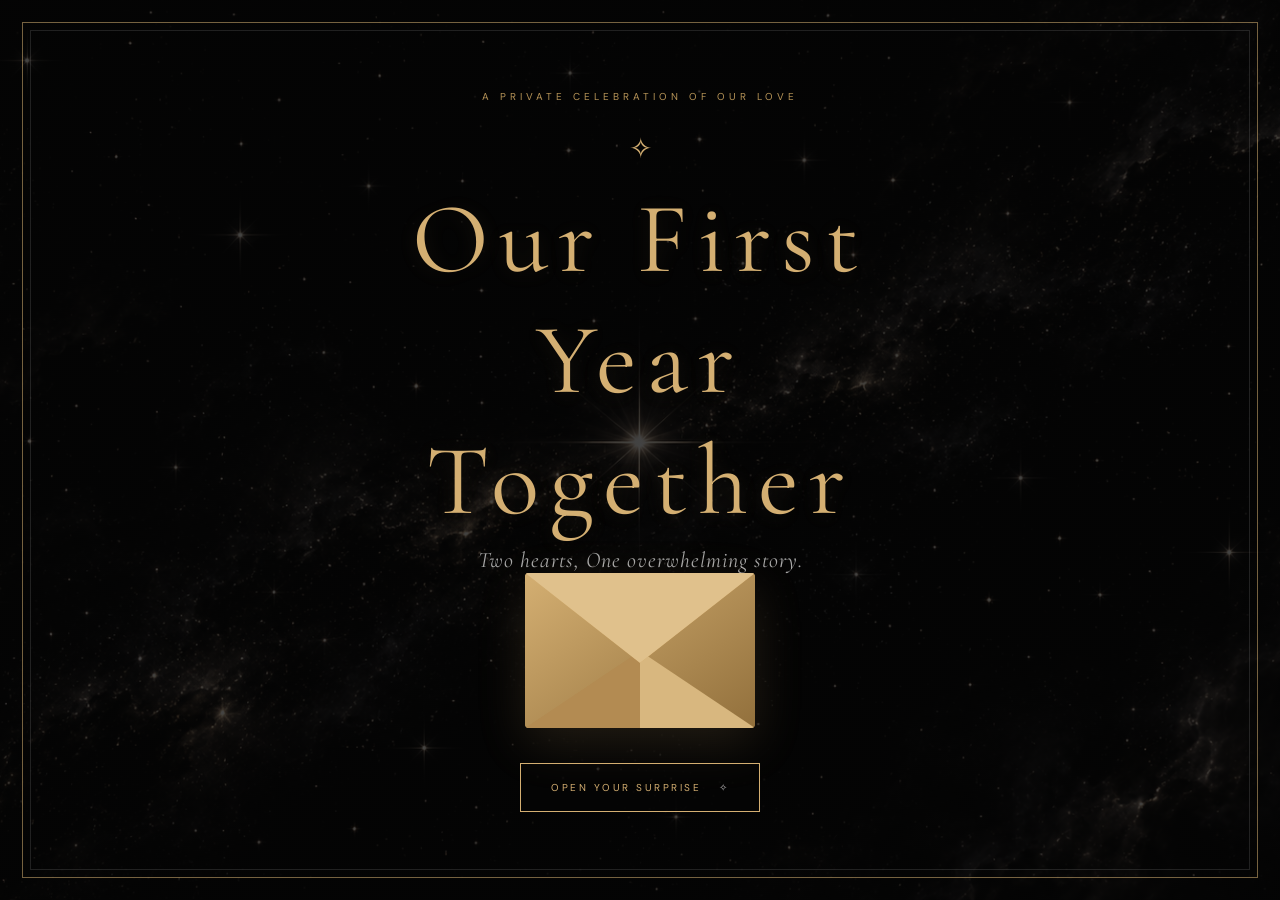
==== commit 4d6d37b0: "Fix photo lightboxes and restore anniversary navigation" ====
--- a/index.html
+++ b/index.html
@@ -1516,7 +1516,7 @@
 
     }
 
-});
+;
 
 
 function closeInsideJokePhoto() {
--- a/style.css
+++ b/style.css
@@ -3552,3 +3552,42 @@
     transform: translateY(-4px);
     box-shadow: 0 10px 30px rgba(212, 175, 114, 0.3);
 }
+
+
+/* =================================
+   INSIDE JOKES PHOTO LIGHTBOX
+================================= */
+
+.joke-lightbox {
+    display: none;
+    position: fixed;
+    inset: 0;
+    z-index: 10000;
+    align-items: center;
+    justify-content: center;
+    padding: 60px 20px;
+    background: rgba(0, 0, 0, 0.96);
+}
+
+.joke-lightbox-image {
+    display: block;
+    max-width: 90%;
+    max-height: 85vh;
+    width: auto;
+    height: auto;
+    object-fit: contain;
+    border: 1px solid #c9aa64;
+    padding: 7px;
+}
+
+.joke-lightbox-close {
+    position: absolute;
+    top: 20px;
+    right: 30px;
+    background: none;
+    border: none;
+    color: #e1c47b;
+    font-size: 45px;
+    cursor: pointer;
+    z-index: 10001;
+}
